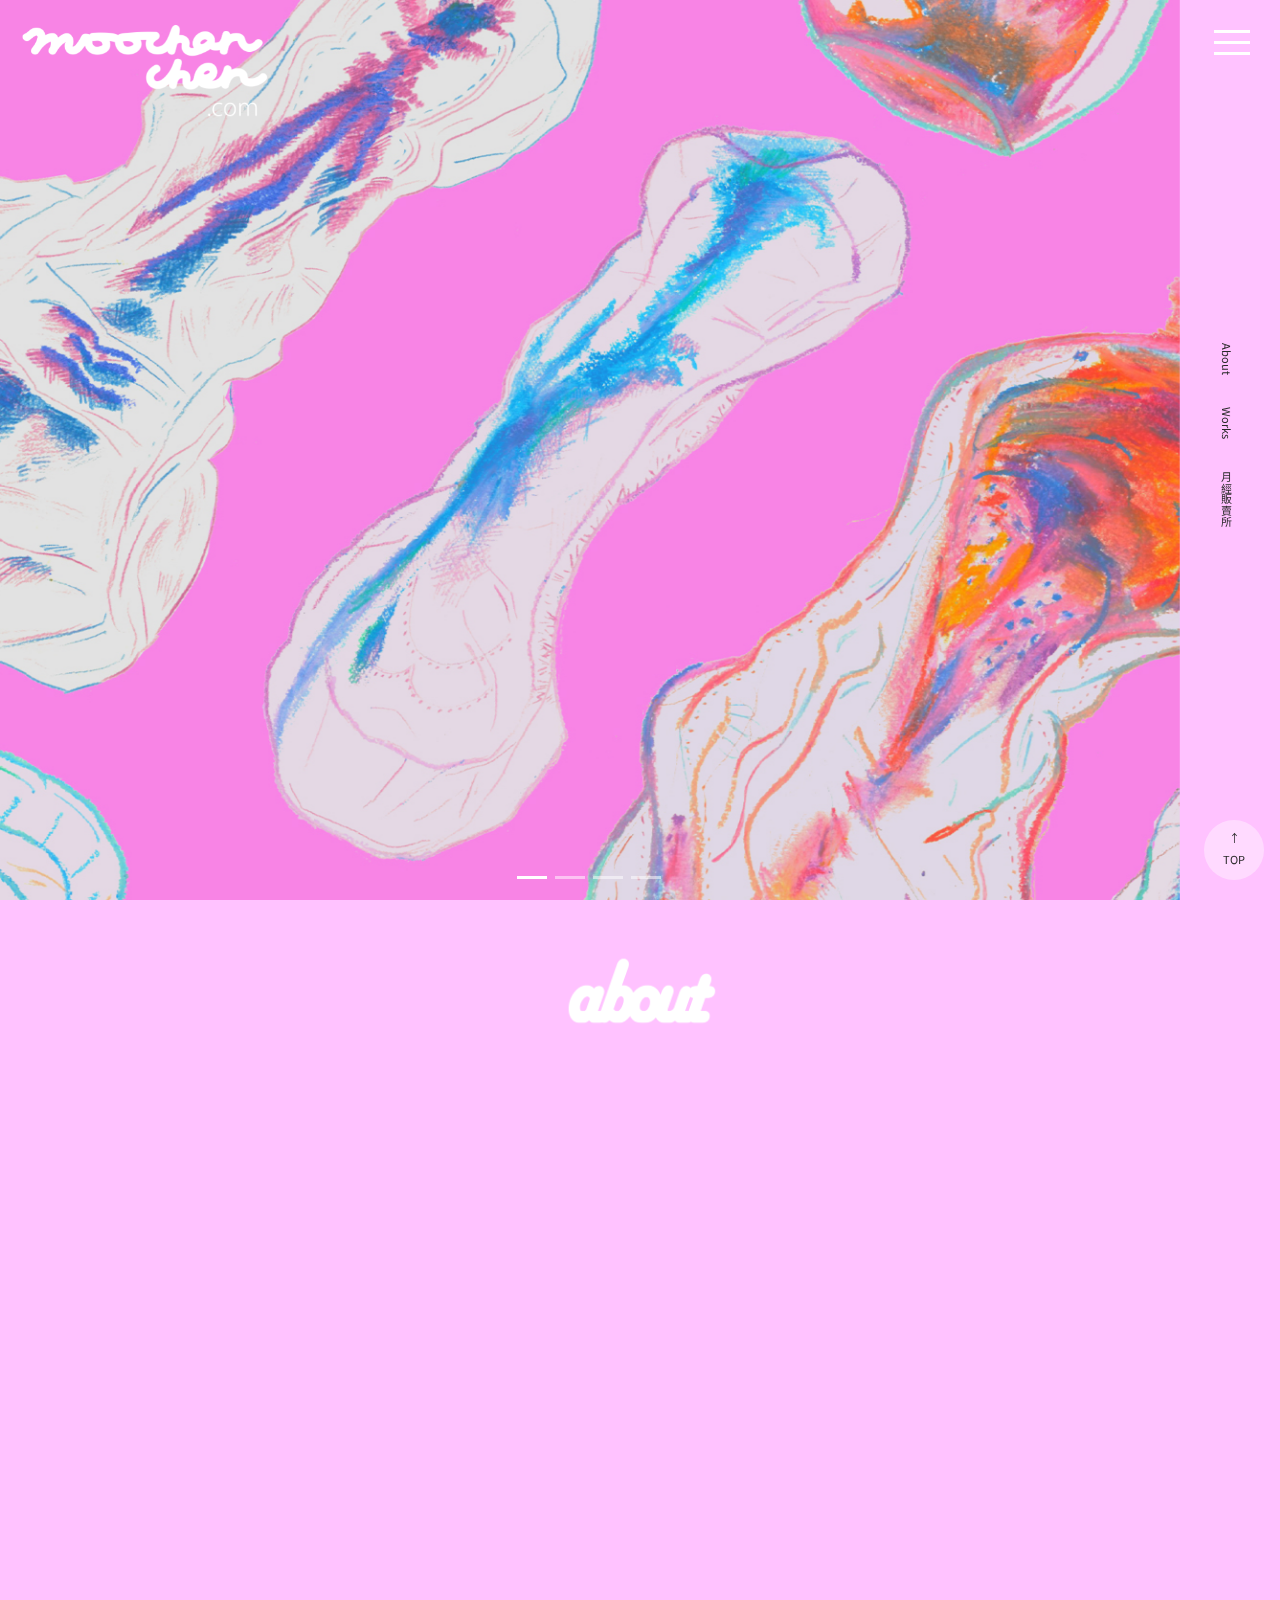
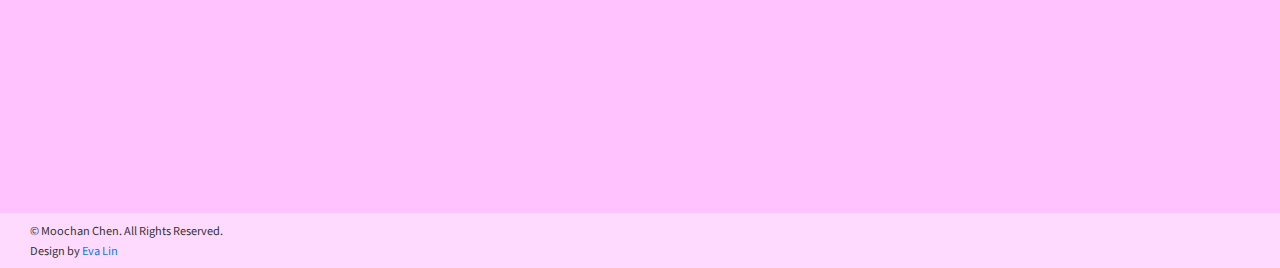
==== index.htm @ d98c715a "0302" ====
<!DOCTYPE html>
<html style="height: 100%;">
 <head>
 <meta charset="utf-8">
 <meta http-equiv="X-UA-Compatible" content="IE=edge">
 <meta name="viewport" content="width=device-width, initial-scale=1">
 <link href="https://fonts.googleapis.com/css?family=Noto+Sans+TC&display=swap" rel="stylesheet" />
 <link href="css/font-awesome/font-awesome.min.css" rel="stylesheet" />
 <link href="css/bootstrap.css" rel="stylesheet" />
 <link href="css/animate/animate.min.css" rel="stylesheet" />
 <link href="js/lightbox/css/lightbox.min.css" rel="stylesheet" />
 <link href="css/flexslider/css/flexslider.css" rel="stylesheet" />
 <link href="css/style.css" rel="stylesheet" />

 <title>Moochan's portfolio</title>
 <meta name="description" content="陳欣 / 陳暮春 Moochan Chen 興趣是塗鴉跟手作，粉色系少女心。目前就讀於實踐大學媒體傳達設計研究所。從 2018 開始作品方向致力於以女性經驗為出發點，<br>與自己的身體展開對話，希望能夠有跟自己身體和解的一天。">
 <meta name="keywords" content="Moochan, Moochanchen, 厭女, 月經販賣所">
 <meta name="author" content="Moochan Chen">
 <link rel="apple-touch-icon" href="img/icon.ico">
 <link rel="icon" href="img/icon.ico" type="image/x-icon" />
 <link rel="shortcut icon" href="img/icon.ico" type="image/x-icon" />
 <link rel="bookmark" href="img/icon.ico" type="image/x-icon" />
</head>

<body>
<!--nav menu-->
<div class="button_container" id="toggle">
 <span class="top"></span>
 <span class="middle"></span>
 <span class="bottom"></span>
</div>

 <a href="#top" id="go-top">
  ↑<br>TOP
 </a>
<div id="header_right">
 <ul>
  <li><a href="#about">About</a></li>
  <li><a href="#illus">Works</a></li>
  <li><a href="#mixed">月經販賣所</a></li>
 </ul>
</div>

<div id="overlay">
 <nav id="overlay-menu">
  <ul id="menu">
   <li><a href="#top">TOP</a></li>
   <li><a href="#about">About</a></li>
   <li><a href="#illus">Illustration</a></li>
   <li><a href="#dojinshi">Dojinshi</a></li>
   <li><a href="#anime">Animation</a></li>
   <li><a href="#fashion">Fashion Design</a></li>
   <li><a href="#mixed">月經販賣所</a></li>
  </ul>
 </nav>
</div>

<!--top-->
<main id="top">
 <div id="logo">
   <img src="img/logo.png" width="100%" alt="moochan logo" />
 </div>
 <section id="top-container">
  <div id="introCarousel" class="carousel slide carousel-fade" data-ride="carousel">
   <ol class="carousel-indicators"></ol>
   <div class="carousel-inner" role="listbox">
	<div class="carousel-item active">
	 <div class="carousel-background"><img src="img/top-1.jpg" alt="moochan top" />
	 </div>
	 <div class="carousel-container">
	  <div class="carousel-content">
	  </div>
	 </div>
	</div>
	
	<div class="carousel-item">
	 <div class="carousel-background"><img src="img/top-2.jpg" alt="moochan top" />
	 </div>
	 <div class="carousel-container">
	  <div class="carousel-content">
	  </div>
	 </div>
	</div>

	<div class="carousel-item">
	 <div class="carousel-background"><img src="img/top-3.jpg" alt="moochan top" />
	 </div>
	 <div class="carousel-container">
	  <div class="carousel-content">
	  </div>
	 </div>
	</div>
	
	<div class="carousel-item">
	 <div class="carousel-background"><img src="img/top-4.jpg" alt="moochan top" />
	 </div>
	 <div class="carousel-container">
	  <div class="carousel-content">
	  </div>
	 </div>
	</div>

   </div>
  </div>
 </section>
</main>

<!--content-->
<main id="about">
 <article class="container">
  <section class="row justify-content-center">
   <div class="col-12 title wow fadeInDown" data-wow-delay="1s">
    <img src="img/about-title.png" width="60%" alt="moochan about" />
   </div>
   <div class="col-md-5 col-sm-12 wow fadeInLeft" data-wow-delay="0.3s">
	<img src="img/about.png" width="70%" alt="moochan about" />
   </div>
   <div class="col-md-6 col-sm-12 content wow fadeInLeft" data-wow-delay="0.4s">
	<h2>陳欣 / 陳暮春 <br> Moochan Chen</h2>
	<p></p>
	<p>興趣是塗鴉跟手作，粉色系少女心。</p>
	<p>目前就讀於實踐大學媒體傳達設計研究所。<br>
	從 2018 開始作品方向致力於以女性經驗為出發點，<br>
	與自己的身體展開對話，希望能夠有跟自己身體和解的一天。</p>
	<p></p>
	<p>展出紀錄<br>
	   2020.03 月經販賣所 於薄霧書店展出<br>
	   2019.12 月經販賣所 於台北藝術自由日展出<br>
	   2019.06 月經販賣所 於實踐大學台北校區展出</p>
   </div>
   <div class="container row justify-content-center mar-top">
   <div class="col-md-2 col-sm-12 wow fadeInLeft" data-wow-delay="0.2s">
	<a href="mailto:moochanchen@gmail.com">Email</a>
   </div>
   <div class="col-md-2 col-sm-12 wow fadeInLeft" data-wow-delay="0.3s">
	<a href="https://www.instagram.com/moochan_chen/" target="_blank">Instagram</a>
   </div>
   <div class="col-md-2 col-sm-12 wow fadeInLeft" data-wow-delay="0.4s">
	<a href="https://www.instagram.com/moochan1717/" target="_blank">Instagram <br> (Illustration)</a>
   </div>
   <div class="col-md-2 col-sm-12 wow fadeInLeft" data-wow-delay="0.5s">
	<a href="https://www.facebook.com/sshs910422" target="_blank">Facebook</a>
   </div>
   <div class="col-md-2 col-sm-12 wow fadeInLeft" data-wow-delay="0.6s">
	<a href="https://www.behance.net/moochan171783d" target="_blank">Behance</a>
   </div>
   </div>
  </section>
 </article>
</main>

<main id="illus">
 <article class="container">
  <section class="row">
   <div class="col-12 title wow fadeInDown" data-wow-delay="0.5s">
   <img src="img/illus-title.png" width="60%" alt="moochan Illustration" />
   </div>
   <div class="col-md-3 col-sm-6 image wow fadeInRight" data-wow-delay="0.3s">
	<a href="https://66.media.tumblr.com/bb89d0374acae9c02bd131450d63b47b/tumblr_px1sjxj7DA1yukzmeo1_1280.png" data-lightbox="illus">
	<img src="https://66.media.tumblr.com/bb89d0374acae9c02bd131450d63b47b/tumblr_px1sjxj7DA1yukzmeo1_1280.png" alt="moochan Illustration" /></a>
	<a href="https://66.media.tumblr.com/cc5f57d7f63d59b118f7d68973795ae2/tumblr_px1s6tZ2XZ1yukzmeo1_1280.png" data-lightbox="illus">
	<img src="https://66.media.tumblr.com/cc5f57d7f63d59b118f7d68973795ae2/tumblr_px1s6tZ2XZ1yukzmeo1_1280.png" alt="moochan Illustration" /></a>
	<a href="https://66.media.tumblr.com/600524defac3107265ca806afd6e5423/tumblr_px1rxqRIFX1yukzmeo1_1280.jpg" data-lightbox="illus">
	<img src="https://66.media.tumblr.com/cf079a09695854708bcabba34da7f180/tumblr_px1sbm4zsv1yukzmeo1_1280.png" alt="moochan Illustration" /></a>
	<a href="https://66.media.tumblr.com/332258954a5ac32299ee18242ab35579/tumblr_px1r53cdz71yukzmeo1_500.gifv" data-lightbox="illus">
	<img src="https://66.media.tumblr.com/332258954a5ac32299ee18242ab35579/tumblr_px1r53cdz71yukzmeo1_500.gifv" alt="moochan Illustration" /></a>
   </div>

   <div class="col-md-3 col-sm-6 image wow fadeInRight" data-wow-delay="0.4s">
	<a href="https://66.media.tumblr.com/cf079a09695854708bcabba34da7f180/tumblr_px1sbm4zsv1yukzmeo1_1280.png" data-lightbox="illus">
	<img src="https://66.media.tumblr.com/cf079a09695854708bcabba34da7f180/tumblr_px1sbm4zsv1yukzmeo1_1280.png" alt="moochan Illustration" /></a>
	<a href="https://66.media.tumblr.com/093a2bf25227b064c9c4bc688fe7799b/tumblr_px1s6aORZm1yukzmeo1_1280.png" data-lightbox="illus">
	<img src="https://66.media.tumblr.com/093a2bf25227b064c9c4bc688fe7799b/tumblr_px1s6aORZm1yukzmeo1_1280.png" alt="moochan Illustration" /></a>
	<a href="https://66.media.tumblr.com/2e14a765e38bea0b40980d88b7ea4c97/tumblr_px1rlmcp9G1yukzmeo1_1280.png" data-lightbox="illus">
	<img src="https://66.media.tumblr.com/2e14a765e38bea0b40980d88b7ea4c97/tumblr_px1rlmcp9G1yukzmeo1_1280.png" alt="moochan Illustration" /></a>
	<a href="https://66.media.tumblr.com/bc7948888288c0d4054645c909db8a2a/tumblr_px1r5i0XjW1yukzmeo1_500.gifv" data-lightbox="illus">
	<img src="https://66.media.tumblr.com/bc7948888288c0d4054645c909db8a2a/tumblr_px1r5i0XjW1yukzmeo1_500.gifv" alt="moochan Illustration" /></a>
   </div>

   <div class="col-md-3 col-sm-6 image wow fadeInRight" data-wow-delay="0.5s">
	<a href="https://66.media.tumblr.com/f6444422f3762ca3cf0a8fbb159802f1/tumblr_px1sb7WNfm1yukzmeo1_1280.png" data-lightbox="illus">
	<img src="https://66.media.tumblr.com/f6444422f3762ca3cf0a8fbb159802f1/tumblr_px1sb7WNfm1yukzmeo1_1280.png" alt="moochan Illustration" /></a>
	<a href="https://66.media.tumblr.com/ff61a032257cf59f00bb507f152c7876/tumblr_px1s7cnfmu1yukzmeo1_1280.png" data-lightbox="illus">
	<img src="https://66.media.tumblr.com/ff61a032257cf59f00bb507f152c7876/tumblr_px1s7cnfmu1yukzmeo1_1280.png" alt="moochan Illustration" /></a>
	<a href="https://66.media.tumblr.com/8fd3f3bde8dc472b9bafc3fd56a392e8/tumblr_px1rc5QY371yukzmeo1_1280.jpg" data-lightbox="illus">
	<img src="https://66.media.tumblr.com/8fd3f3bde8dc472b9bafc3fd56a392e8/tumblr_px1rc5QY371yukzmeo1_1280.jpg" alt="moochan Illustration" /></a>
   </div>

   <div class="col-md-3 col-sm-6 image wow fadeInRight" data-wow-delay="0.6s">
	<a href="https://66.media.tumblr.com/45423e12f25623cdccb20b664b86af27/tumblr_px1saoSi6v1yukzmeo1_1280.png" data-lightbox="illus">
	<img src="https://66.media.tumblr.com/45423e12f25623cdccb20b664b86af27/tumblr_px1saoSi6v1yukzmeo1_1280.png" alt="moochan Illustration" /></a>
	<a href="https://66.media.tumblr.com/51761f5e1621f6c8b2698bb60216cb83/tumblr_px1rum2Ere1yukzmeo1_1280.jpg" data-lightbox="illus">
	<img src="https://66.media.tumblr.com/51761f5e1621f6c8b2698bb60216cb83/tumblr_px1rum2Ere1yukzmeo1_1280.jpg" alt="moochan Illustration" /></a>
	<a href="https://66.media.tumblr.com/de2505863656afed302ae4cdd7133a56/tumblr_px1r7mJrfo1yukzmeo1_1280.png" data-lightbox="illus">
	<img src="https://66.media.tumblr.com/de2505863656afed302ae4cdd7133a56/tumblr_px1r7mJrfo1yukzmeo1_1280.png" alt="moochan Illustration" /></a>
   </div>
  </section>
 </article>
</main>

<main id="dojinshi">
 <article class="container">
  <section class="row">
   <div class="col-md-12 title wow fadeInDown" data-wow-delay="0.5s">
    <img src="img/djs-title.png" width="60%" alt="moochan dojinshi" />
   </div>
   <div class="slider col-md-12">
 	<div id="djs-slider" class="flexslider wow fadeInLeft" data-wow-delay="0.5s">
	 <ul class="slides">
	  <li>
	   <a href="https://66.media.tumblr.com/764b97f3e27cad259a4026274496785e/1fcf3c3c0e92dbab-8e/s1280x1920/dc1ade8e58095f9eaf81155adac32f73a6fc6393.png" data-lightbox="dojinshi">
	   <img src="https://66.media.tumblr.com/764b97f3e27cad259a4026274496785e/1fcf3c3c0e92dbab-8e/s1280x1920/dc1ade8e58095f9eaf81155adac32f73a6fc6393.png " alt="moochan dojinshi" /></a>
	  </li>
	  <li>
	   <a href="https://66.media.tumblr.com/d4e3f91a209e91a3647bda54ce31f7bb/0deed735a490c592-ff/s1280x1920/d1687e1ec5059b6d91fd98ae7b569b220a444168.png" data-lightbox="dojinshi">
	   <img src="https://66.media.tumblr.com/d4e3f91a209e91a3647bda54ce31f7bb/0deed735a490c592-ff/s1280x1920/d1687e1ec5059b6d91fd98ae7b569b220a444168.png" alt="moochan dojinshi" /></a>
	  </li>
	  <li>
	   <a href="https://66.media.tumblr.com/462afec28d118fabf7e8360792d6ea7e/tumblr_px1pgzPa7U1yukwt9o1_1280.png" data-lightbox="dojinshi">
	   <img src="https://66.media.tumblr.com/462afec28d118fabf7e8360792d6ea7e/tumblr_px1pgzPa7U1yukwt9o1_1280.png" alt="moochan dojinshi" /></a>
	  </li>
	  <li>
	   <a href="https://66.media.tumblr.com/c53d4bac43428f1a730843fe8be76ba8/tumblr_pxbbqv3iIB1yukwt9o1_500.png" data-lightbox="dojinshi">
	   <img src="https://66.media.tumblr.com/c53d4bac43428f1a730843fe8be76ba8/tumblr_pxbbqv3iIB1yukwt9o1_500.png" alt="moochan dojinshi" /></a>
	  </li>
	  <li>
	   <a href="https://66.media.tumblr.com/f8e29f0e730ab3e8696e4343badfd7a6/tumblr_pxbbnh7X6C1yukwt9o1_1280.png" data-lightbox="dojinshi">
	   <img src="https://66.media.tumblr.com/f8e29f0e730ab3e8696e4343badfd7a6/tumblr_pxbbnh7X6C1yukwt9o1_1280.png" alt="moochan dojinshi" /></a>
	  </li>
	  <li>
	   <a href="https://66.media.tumblr.com/82bfbb0f8b24159b3d1953b3ecf7ad22/tumblr_px1peuCv511yukwt9o1_1280.png" data-lightbox="dojinshi">
	   <img src="https://66.media.tumblr.com/82bfbb0f8b24159b3d1953b3ecf7ad22/tumblr_px1peuCv511yukwt9o1_1280.png" alt="moochan dojinshi" /></a>
	  </li>
	  <li>
	   <a href="https://66.media.tumblr.com/a348379c1aa79bc4dbe34bd398561170/tumblr_px1pafejVF1yukwt9o1_1280.png" data-lightbox="dojinshi">
	   <img src="https://66.media.tumblr.com/a348379c1aa79bc4dbe34bd398561170/tumblr_px1pafejVF1yukwt9o1_1280.png" alt="moochan dojinshi" /></a>
	  </li>
	  <li>
	   <a href="https://66.media.tumblr.com/5ad3c1dc480170f36841616baa19fd13/tumblr_px1p5iTgiS1yukwt9o1_1280.png" data-lightbox="dojinshi">
	   <img src="https://66.media.tumblr.com/5ad3c1dc480170f36841616baa19fd13/tumblr_px1p5iTgiS1yukwt9o1_1280.png" alt="moochan dojinshi" /></a>
	  </li>
	  <li>
	   <a href="https://66.media.tumblr.com/16b307ce2953aba7b1d876563003a8fc/tumblr_px1p7t7cnm1yukwt9o1_1280.png" data-lightbox="dojinshi">
	   <img src="https://66.media.tumblr.com/16b307ce2953aba7b1d876563003a8fc/tumblr_px1p7t7cnm1yukwt9o1_1280.png" alt="moochan dojinshi" /></a>
	  </li>
	  <li>
	  
	   <a href="https://66.media.tumblr.com/d5f579eadacb14bbc6f97aefd13fab98/tumblr_px1oykJYKm1yukwt9o1_400.png" data-lightbox="dojinshi">
	   <img src="https://66.media.tumblr.com/d5f579eadacb14bbc6f97aefd13fab98/tumblr_px1oykJYKm1yukwt9o1_400.png" alt="moochan dojinshi" /></a>
	  </li>
	  <li>
	   <a href="https://66.media.tumblr.com/37db8114f5b435aff63e76a2600f6c7c/tumblr_px1ozvsyyu1yukwt9o1_1280.png" data-lightbox="dojinshi">
	   <img src="https://66.media.tumblr.com/37db8114f5b435aff63e76a2600f6c7c/tumblr_px1ozvsyyu1yukwt9o1_1280.png" alt="moochan dojinshi" /></a>
	  </li>
	  <li>
	   <a href="https://66.media.tumblr.com/06cbcc5785893526541a58d2850fb423/tumblr_px1ovhh1g41yukwt9o1_1280.png" data-lightbox="dojinshi">
	   <img src="https://66.media.tumblr.com/06cbcc5785893526541a58d2850fb423/tumblr_px1ovhh1g41yukwt9o1_1280.png" alt="moochan dojinshi" /></a>
	  </li>
	  <li>
	   <a href="https://66.media.tumblr.com/099d420b212da75d796b3c81507432eb/tumblr_px1oigfMyo1yukwt9o1_640.png" data-lightbox="dojinshi">
	   <img src="img/djs-13-sm.jpg" alt="moochan dojinshi" /></a>
	  </li>
	  <li>
	   <a href="https://66.media.tumblr.com/8ee6e1240848ecfe09fccaab63f6eba0/tumblr_px1og4W1sL1yukwt9o1_640.png" data-lightbox="dojinshi">
	   <img src="https://66.media.tumblr.com/8ee6e1240848ecfe09fccaab63f6eba0/tumblr_px1og4W1sL1yukwt9o1_640.png" alt="moochan dojinshi" /></a>
	  </li>
	  <li>
	   <a href="https://66.media.tumblr.com/49bab2d45f15977ea087c478fbcb2336/tumblr_px1mg7A7C41yukwt9o1_640.png" data-lightbox="dojinshi">
	   <img src="https://66.media.tumblr.com/49bab2d45f15977ea087c478fbcb2336/tumblr_px1mg7A7C41yukwt9o1_640.png" alt="moochan dojinshi" /></a>
	  </li>
	  <li>
	   <a href="https://66.media.tumblr.com/e266292552709eb20ca03ae283eaff51/tumblr_px1ma9tG7k1yukwt9o1_500.png" data-lightbox="dojinshi">
	   <img src="https://66.media.tumblr.com/e266292552709eb20ca03ae283eaff51/tumblr_px1ma9tG7k1yukwt9o1_500.png" alt="moochan dojinshi" /></a>
	  </li>
	  <li>
	   <a href="https://66.media.tumblr.com/45d053d76a1c548ce0d4a4bab314e829/tumblr_px1ly7hstI1yukwt9o1_1280.png" data-lightbox="dojinshi">
	   <img src="https://66.media.tumblr.com/45d053d76a1c548ce0d4a4bab314e829/tumblr_px1ly7hstI1yukwt9o1_1280.png" alt="moochan dojinshi" /></a>
	  </li>
	  <li>
	   <a href="https://66.media.tumblr.com/a61bcb09fa65743c27fce57367954fcf/tumblr_px1ly7hstI1yukwt9o2_500.png" data-lightbox="dojinshi">
	   <img src="https://66.media.tumblr.com/a61bcb09fa65743c27fce57367954fcf/tumblr_px1ly7hstI1yukwt9o2_500.png" alt="moochan dojinshi" /></a>
	  </li>
	 </ul>
 	</div>
 	<div id="djs-carousel" class="flexslider wow fadeInLeft" data-wow-delay="0.6s">
	 <ul class="slides">
	  <li>
	   <img src="img/djs-1-thumb.jpg" alt="moochan dojinshi" />
	  </li>
	  <li>
	   <img src="img/djs-2-thumb.jpg" alt="moochan dojinshi" />
	  </li>
	  <li>
	   <img src="img/djs-3-thumb.jpg" alt="moochan dojinshi" />
	  </li>
	  <li>
	   <img src="img/djs-4-thumb.jpg" alt="moochan dojinshi" />
	  </li>
	  <li>
	   <img src="img/djs-5-thumb.jpg" alt="moochan dojinshi" />
	  </li>
	  <li>
	   <img src="img/djs-6-thumb.jpg" alt="moochan dojinshi" />
	  </li>
	  <li>
	   <img src="img/djs-7-thumb.jpg" alt="moochan dojinshi" />
	  </li>
	  <li>
	   <img src="img/djs-8-thumb.jpg" alt="moochan dojinshi" />
	  </li>
	  <li>
	   <img src="img/djs-9-thumb.jpg" alt="moochan dojinshi" />
	  </li>
	  <li>
	   <img src="img/djs-10-thumb.jpg" alt="moochan dojinshi" />
	  </li>
	  <li>
	   <img src="img/djs-11-thumb.jpg" alt="moochan dojinshi" />
	  </li>
	  <li>
	   <img src="img/djs-12-thumb.jpg" alt="moochan dojinshi" />
	  </li>
	  <li>
	   <img src="img/djs-13-thumb.jpg" alt="moochan dojinshi" />
	  </li>
	  <li>
	   <img src="img/djs-14-thumb.jpg" alt="moochan dojinshi" />
	  </li>
	  <li>
	   <img src="img/djs-15-thumb.jpg" alt="moochan dojinshi" />
	  </li>
	  <li>
	   <img src="img/djs-16-thumb.jpg" alt="moochan dojinshi" />
	  </li>
	  <li>
	   <img src="img/djs-17-thumb.jpg" alt="moochan dojinshi" />
	  </li>
	  <li>
	   <img src="img/djs-18-thumb.jpg" alt="moochan dojinshi" />
	  </li>
	 </ul>
 	</div>
   </div>
  </section>
 </article>
</main>

<main id="anime">
 <article class="container">
  <section class="row">
   <div class="col-md-12 title wow fadeInDown" data-wow-delay="0.5s">
    <img src="img/anime-title.png" width="60%" alt="moochan animation" />
   </div>
   <div class="col-md-6 mar-top wow fadeInLeft" data-wow-delay="0.5s">
	<a href="https://user35332.pics.ee/QDA3Q" target="_blank">
	<img src="img/anime-1.jpg" width="100%" alt="moochan animation" /></a>
    <div class="content col-md-12 mar-top">
	 <h2>個人小動畫</h2>
	 <p>逐格與實拍動畫,2019</p>
	 <br>
	 <p>於2019年實踐大學再再展出</p>
	 <p>將班上五位同學的個人特質結合每個人的專長及作品，利用實拍與逐格動畫呈現。</p>
	 <p>點圖片可進影片連結</p>
    </div>
   </div>
   <div class="col-md-6 mar-top wow fadeInLeft" data-wow-delay="0.7s">
	<a href="https://www.youtube.com/watch?v=YTaBpxESmUk&feature=youtu.be" target="_blank">
	<img src="img/anime-2.jpg" width="100%" alt="moochan animation" /></a>
    <div class="content col-md-12 mar-top">
	 <h2>金魚散步<br>
	 Stroll With Goldfish</h2>
	 <p>畢業製作動畫,2017<br>
	 擔任分鏡,角色設計,美術設計,上色</p>
	 <br>
	 <p>銘傳大學數位媒體設計學系<br>
	 第十四屆畢業製作動畫組</p>
	 <p>故事在講述希卡與金色的魚在壓力深海中一起散步，感受自己的壓力，並學會以平常心面對它。<br>
	 生活中總會遇到壓力，但壓力總有釋放的時候，我們試著把這個情緒變化轉換成動畫，挑戰由虛化實的無限可能。<br>
	 希望大家在故事中，與希卡的心情同步感受面對壓力的心情轉換。</p>
	 <p>點圖片可進影片連結</p>
    </div>
   </div>
  </section>
 </article>
</main>

<main id="fashion">
 <article class="container">
  <section class="row justify-content-center">
   <div class="col-md-12 title wow fadeInDown" data-wow-delay="0.5s">
    <img src="img/fashion-title.png" width="60%" alt="moochan fashion" />
   </div>
   <div class="col-md-5 mar-top wow fadeInLeft" data-wow-delay="0.5s">
	<a href="img/fashion-1.jpg" data-lightbox="fashion">
	<img src="img/fashion-1.jpg" width="100%" alt="moochan fashion" /></a>
   </div>
   <div class="col-md-6 mar-top content wow fadeInRight" data-wow-delay="0.6s">
	<h2>厭女 misogyny</h2>
	<p>服裝設計, 2018</p>
	<br>
	<p>Fashion Designer / Hsin Chen<br>
	Model / Lilyco & Yuhsin Yang<br>
	Makeup and hair artist / Twiggy<br>
	Photographer / Chy Lin</p>
	<br>
	<p>厭女這個主題其實很大，而且發生在任何人身上，但討厭身為女性只是厭女情節的一小角而已。</p>
	<p>在過去，我曾經厭惡自己身為女性，擁有陰性氣質，排斥自己的性別，長大後在理解這種狀況的過程當中，我發現厭女是一個難以改變的現象，使我產生一種強烈的無奈感。</p>
	<p>但我並不是真的想成為男生，我並不是真的討厭我原生的性別。</p>
	<p>我害怕的是那種枷鎖總是落在我們身上的焦慮感。</p>
	<p><a href="https://www.facebook.com/sshs910422/posts/1857394977614672" target="_blank">Facebook</a></p>
   </div>
   <div class="slider col-md-11 wow fadeInRight" data-wow-delay="0.6s">
	<div id="fa-slides" class="flexslider mar-top">
	 <ul class="slides">
	  <li>
	  <img src="img/fashion-2.jpg" alt="moochan fashion" />
	  </li>
	  <li>
	  <img src="img/fashion-3.jpg" alt="moochan fashion" />
	  </li>
	  <li>
	  <img src="img/fashion-4.jpg" alt="moochan fashion" />
	  </li>
	  <li>
	  <img src="img/fashion-5.jpg" alt="moochan fashion" />
	  </li>
	  <li>
	  <img src="img/fashion-6.jpg" alt="moochan fashion" />
	  </li>
	  <li>
	  <img src="img/fashion-7.jpg" alt="moochan fashion" />
	  </li>
	  <li>
	  <img src="img/fashion-8.jpg" alt="moochan fashion" />
	  </li>
	  <li>
	  <img src="img/fashion-9.jpg" alt="moochan fashion" />
	  </li>
	 </ul>
	</div>
   </div>
   <div class="slider col-md-11 wow fadeInRight" data-wow-delay="0.6s">
	<div id="fa-slides2" class="flexslider" >
	 <ul class="slides">
	  <li>
	  <img src="img/fashion-10.jpg" />
	  <p style="padding-top:20px;padding-left: 10px;">2018/6/30 實踐大學推廣部服裝動態展演 in 松山文創園區2號倉庫</p>
 	  </li>
	  <li>
	  <img src="img/fashion-11.jpg" />
	  <p style="padding-top:20px;padding-left: 10px;">2018/6/30 實踐大學推廣部服裝動態展演 in 松山文創園區2號倉庫</p>
	  </li>
  	  <li>
	  <img src="img/fashion-12.jpg" />
	  <p style="padding-top:20px;padding-left: 10px;">2018/6/30 實踐大學推廣部服裝動態展演 in 松山文創園區2號倉庫</p>
	  </li>
 	  <li>
 	  <img src="img/fashion-13.jpg" />
	  <p style="padding-top:20px;padding-left: 10px;">2018/6/30 實踐大學推廣部服裝動態展演 in 松山文創園區2號倉庫</p>
	  </li>
 	  <li>
 	  <img src="img/fashion-14.jpg" />
	  <p style="padding-top:20px;padding-left: 10px;">2018/6/30 實踐大學推廣部服裝動態展演 in 松山文創園區2號倉庫 (底片照片 by Ellen Lin)</p>
	  </li>
	 </ul>
	</div>
   </div>
  </section>
 </article>
</main>

<main id="mixed">
 <article class="container">
  <section class="row justify-content-center">
   <div class="col-md-12 title wow fadeInDown" data-wow-delay="0.5s">
    <img src="img/mixed-title.png" width="60%" alt="moochan mixed-media" />
   </div>
   <div class="col-md-7 wow fadeInLeft" data-wow-delay="0.5s">
	<a href="img/mixed-1.jpg" data-lightbox="mixed-media">
	<img src="img/mixed-1.jpg" width="100%" alt="moochan mixed-media" /></a>
    <div class="content mar-top" style="margin-top:30px;">
	 <h2>月經販賣所</h2>
	 <p>複合媒材, 2019</p>
	 <br>
	 <p>月經是每個女性都會經歷的生理現象，但在現代月經這件事仍難以啟齒以及被看見，月經販賣所計畫在半年內收集了30張月經的照片，藉由複合媒材與圖像再現月經的樣貌，再模擬成商品的形式呈現給觀者。</p>
	 <br>
	 <p><a href="https://womany.net/read/article/19978" target="_blank">
		女人迷精選</a><br>
	    <a href="https://www.facebook.com/sshs910422/posts/2396112460409585" target="_blank">
		Facebook</a></p>
	 <br>
	 <p>2020.03 月經販賣所於薄霧書店展出<br>
		2019.12 月經販賣所於台北藝術自由日展出<br>
		2019.06 月經販賣所於實踐大學大直校區校內展出</p>
    </div>
   </div>
   <div class="slider col-md-10 mar-top wow fadeInLeft" data-wow-delay="0.6s">
 	<div id="mi-slider" class="flexslider">
	 <ul class="slides">
	  <li>
	   <a href="img/mixed-2.jpg" data-lightbox="mixed-media">
	   <img src="img/mixed-2.jpg" alt="moochan mixed-media" /></a>
	  </li>
	  <li>
	   <a href="img/mixed-3.jpg" data-lightbox="mixed-media">
	   <img src="img/mixed-3.jpg" alt="moochan mixed-media" /></a>
	  </li>
	  <li>
	   <a href="img/mixed-4.jpg" data-lightbox="mixed-media">
	   <img src="img/mixed-4.jpg" alt="moochan mixed-media" /></a>
	  </li>
	  <li>
	   <a href="img/mixed-5.jpg" data-lightbox="mixed-media">
	   <img src="img/mixed-5.jpg" alt="moochan mixed-media" /></a>
	  </li>
	  <li>
	   <a href="img/mixed-6.jpg" data-lightbox="mixed-media">
	   <img src="img/mixed-6.jpg" alt="moochan mixed-media" /></a>
	  </li>
	  <li>
	   <a href="img/mixed-7.jpg" data-lightbox="mixed-media">
	   <img src="img/mixed-7.jpg" alt="moochan mixed-media" /></a>
	  </li>
	  <li>
	   <a href="img/mixed-8.jpg" data-lightbox="mixed-media">
	   <img src="img/mixed-8.jpg" alt="moochan mixed-media" /></a>
	  </li>
	  <li>
	   <a href="img/mixed-9.jpg" data-lightbox="mixed-media">
	   <img src="img/mixed-9.jpg" alt="moochan mixed-media" /></a>
	  </li>
	  <li>
	   <a href="img/mixed-10.jpg" data-lightbox="mixed-media">
	   <img src="img/mixed-10.jpg" alt="moochan mixed-media" /></a>
	  </li>
	  <li>
	   <a href="img/mixed-11.jpg" data-lightbox="mixed-media">
	   <img src="img/mixed-11.jpg" alt="moochan mixed-media" /></a>
	  </li>
	 </ul>
 	</div>
 	<div id="mi-carousel" class="flexslider">
	 <ul class="slides">
	  <li>
	   <img src="img/mixed-2.jpg" alt="moochan mixed-media" />
	  </li>
	  <li>
	   <img src="img/mixed-3.jpg" alt="moochan mixed-media" />
	  </li>
	  <li>
	   <img src="img/mixed-4.jpg" alt="moochan mixed-media" />
	  </li>
	  <li>
	   <img src="img/mixed-5.jpg" alt="moochan mixed-media" />
	  </li>
	  <li>
	   <img src="img/mixed-6.jpg" alt="moochan mixed-media" />
	  </li>
	  <li>
	   <img src="img/mixed-7.jpg" alt="moochan mixed-media" />
	  </li>
	  <li>
	   <img src="img/mixed-8.jpg" alt="moochan mixed-media" />
	  </li>
	  <li>
	   <img src="img/mixed-9.jpg" alt="moochan mixed-media" />
	  </li>
	  <li>
	   <img src="img/mixed-10.jpg" alt="moochan mixed-media" />
	  </li>
	  <li>
	   <img src="img/mixed-11.jpg" alt="moochan mixed-media" />
	  </li>
	 </ul>
 	</div>
   </div>
  </section>
 </article>
</main>

<footer>
<p style="margin:0px">© Moochan Chen. All Rights Reserved.
<br>Design by <a href="https://www.facebook.com/limitless.evalin" target="_blank">Eva Lin</a></p>
</footer>

<script src="js/jquery/jquery.min.js"></script>
<script src="js/jquery.flexslider.js"></script>
<script src="js/bootstrap/bootstrap.bundle.min.js"></script>
<script src="js/easing/easing.min.js"></script>
<script src="js/wow/wow.min.js"></script>
<script src="js/lightbox/js/lightbox.min.js"></script> 
<script src="js/main.js"></script>
</body>
</html>
---- css/style.css ----
@charset "utf-8";

body,html{
	width:100%;
	overflow-x:hidden;
	background:#FFC2FF;
	color:#333;
	font-family:'Noto Sans TC',sans-serif;
	font-size:11px;
	line-height:20px;
}

/*button_container*/
.button_container{
	position:fixed;
	top:30px;
	right:30px;
	width:36px;
	height:36px;
	cursor:pointer;
	-webkit-transition:opacity .25s ease;
	transition:opacity .25s ease;
	z-index:20;
}
.button_container:hover{
	opacity:.5;
}
.button_container.active .top{
	-webkit-transform:translateY(11px) translateX(0) rotate(45deg);
	transform:translateY(11px) translateX(0) rotate(45deg);
	background:#FFF;
}
.button_container.active .middle{
	opacity:0;
	background:#FFF;
}
.button_container.active .bottom{
	-webkit-transform:translateY(-11px) translateX(0) rotate(-45deg);
	transform:translateY(-11px) translateX(0) rotate(-45deg);
	background:#FFF;
}
.button_container span{
	background:#fff;
	border:none;
	height:3px;
	width:100%;
	position:absolute;
	top:0;
	left:0;
	-webkit-transition:all .35s ease;
	transition:all .35s ease;
	cursor:pointer;
}
.button_container span:nth-of-type(2){
	top:11px;
}
.button_container span:nth-of-type(3){
	top:22px;
}
#overlay{
	position:fixed;
	background:#eca7ec;
	top:0;
	left:0;
	width:100%;
	height:0%;
	opacity:.5;
	visibility:hidden;
	-webkit-transition:opacity .35s, visibility .35s, height .35s;
	transition:opacity .35s, visibility .35s, height .35s;
	overflow:hidden;
	z-index:10;
}
#overlay.open{
	opacity:.9;
	visibility:visible;
	height:100%;
}
#overlay.open li{
	-webkit-animation:fadeInRight .5s ease forwards;
	animation:fadeInRight .5s ease forwards;
	-webkit-animation-delay:.35s;
	animation-delay:.35s;
}
#overlay.open li:nth-of-type(2){
	-webkit-animation-delay:.4s;
	animation-delay:.4s;
}
#overlay.open li:nth-of-type(3){
	-webkit-animation-delay:.45s;
	animation-delay:.45s;
}
#overlay.open li:nth-of-type(4){
	-webkit-animation-delay:.50s;
	animation-delay:.50s;
}
#overlay nav{
	position:relative;
	height:70%;
	top:50%;
	-webkit-transform:translateY(-50%);
	transform:translateY(-50%);
	font-size:50px;
	font-weight:400;
	text-align:center;
}
#overlay ul{
	list-style:none;
	padding:0;
	margin:0 auto;
	display:inline-block;
	position:relative;
	height:100%;
}
#overlay ul li{
	display:block;
	height:calc(100% / 8);
	min-height:50px;
	position:relative;
	opacity:0;
}
#overlay ul li a{
	font-size:20px;
	display:block;
	position:relative;
	color:#FFF;
	text-decoration:none;
	overflow:hidden;
}
#overlay ul li a:hover:after, #overlay ul li a:focus:after, #overlay ul li a:active:after{
	width:100%;
}
#overlay ul li a:after{
	content:'';
	position:absolute;
	bottom:0;
	left:50%;
	width:0%;
	-webkit-transform:translateX(-50%);
	transform:translateX(-50%);
	height:3px;
	background:#FFF;
	-webkit-transition:.35s;
	transition:.35s;
}

@-webkit-keyframes fadeInRight{
 0%{
	opacity:0;
	left:20%;
 }
 100%{
	opacity:1;
	left:0;
 }
}

@keyframes fadeInRight{
 0%{
	opacity:0;
	left:20%;
 }
 100%{
	opacity:1;
	left:0;
 }
}

/*header_right*/
#header_right{
	position:fixed;
	width:100px;
	height:90%;
	top:0;
	right:0;
	-webkit-writing-mode:vertical-lr;
	writing-mode:vertical-lr; 
	text-align:center;
	z-index:9;
}
#header_right li{ 
	display:inline-block;
	vertical-align:middle; 
	margin-top:30px;
	padding-left:26px;
}
#header_right a{
	text-decoration:none;
	color:#292929;
}

/*go to top*/
#go-top{
	height: 60px;
	width: 60px;
	position: fixed;
	bottom: 20px;
	right: 16px;
	background:rgba(255, 255, 255, .4);
	border-radius:50%;
	line-height: 22px;
	padding-top:6px;
	cursor: pointer;
	text-align:center;
	z-index: 10;
	text-decoration:none;
	color:#292929;
}
#go-top:hover{
	text-decoration:none;
	color:#888;
}

/*top*/
#logo{
	width:250px;
	position: absolute;
	top: 20px;
	left: 20px;
	z-index: 2;
}
#top-container{
	display:table;
	width:100%;
	height:90vh;
	padding-right:100px;
}
.carousel-item{
	width:100%;
	height:100vh;
	background-size:cover;
	background-position:center;
	background-repeat:no-repeat;
}
.carousel-item::before{
	content:'';
	position:absolute;
	height:100%;
	width:100%;
	top:0;
	right:0;
	left:0;
	bottom:0;
}
.carousel-container{
	display:-webkit-box;
	display:-webkit-flex;
	display:-ms-flexbox;
	display:flex;
	-webkit-box-pack:center;
	-webkit-justify-content:center;
	-ms-flex-pack:center;
	justify-content:center;
	-webkit-box-align:center;
	-webkit-align-items:center;
	-ms-flex-align:center;
	align-items:center;
	position:absolute;
	bottom:0;
	top:0;
	left:0;
	right:0;
}
.carousel-indicators{
	z-index:5;
}
.carousel-background img{
	max-width:100%;
}
.carousel-content{
	text-align:center;
}
.carousel-fade{
	overflow:hidden;
}
.carousel-fade .carousel-inner .carousel-item{
	transition-property:opacity;
	opacity:0;
}
.carousel-fade .carousel-inner .active{
	opacity:1;
	transition:0.5s;
}
.carousel-indicators li{
	cursor:pointer;
}

/*common setting*/
main{
	width:100%;
	height:80vh;
	display:table;
}
.title{
	display:block;
	text-align:center;
	padding:16px 0;
}
h2{
	font-size:12px;
	font-weight:600;
	line-height:30px;
}
.content{
	padding:20px;
	background-color:#FFF;
	word-break:break-all;
}
.mar-top{
	margin-top:30px;
}

/*separate*/
#illus, #dojinshi ,#anime ,#fashion, #mixed{
	margin-top:40px;
}
#about .col-md-5{
	display:flex;
	align-items:center;
	justify-content:center;
}
#about .col-md-2{
	padding:16px 0;
	margin:10px 1%;
	text-align:center;
	background:#FFF;
	display:flex;
	align-items:center;
	justify-content:center;
}
#about .col-md-2 a{
	font-weight:600;
	color:#333;
}
#about .col-md-2:hover{
	background:#ffe8ff;
}
#illus .col-md-2{
	padding:0 7px;
}
#illus .image img{
	margin:5px 0;
	width:100%;
	border:#fff 3px solid;
}
#illus .image img:hover, #anime img:hover{
	-webkit-animation:pulse .4s ease forwards;
	animation:pulse .4s ease forwards;
	-webkit-animation-delay:.2s;
	animation-delay:.2s;
}
#djs-slider img{
	width:auto;
	height:50vh;
	margin:0 auto;
}
#djs-slider .flex-direction-nav, #mi-slider .flex-direction-nav{
	visibility:hidden;
}


@keyframes pulse{
 from{
	transform:scale3d(1, 1, 1);
 }
 50%{
	transform:scale3d(1.05, 1.05, 1.05);
 }
 to{
	transform:scale3d(1, 1, 1);
 }
}
footer{
	width:100%;
	height:5em;
	background:rgba(255, 255, 255, .4);
	display:flex;
	align-items:center;
	margin-top:60px;
	padding:0 30px;
}

@media (max-width:996px){
 .button_container{
	right:3%;
 }
 #djs-slider img{
	height:40vh;
 }
}
@media (max-width:768px){
 #header_right{
	visibility:hidden;
 }
 #top-container{
	padding:0;
 }
 #top h2{
	left:0;
 }
 .content{
	margin-top:16px;
 }
 #djs-slider img{
	height:30vh;
 }
}
@media (max-width: 576px){
 #about .col-md-5, #about .col-md-6,#fashion .col-md-6{
	margin:30px 3.4% auto 3.4%;
 }
}
@media (max-height:450px){
 #header_right{
	visibility:hidden;
 }
}
@media (max-width:360px){
 .flex-control-nav{
	bottom:-80px;
 }
 #djs-slider img{
	height:20vh;
 }
}
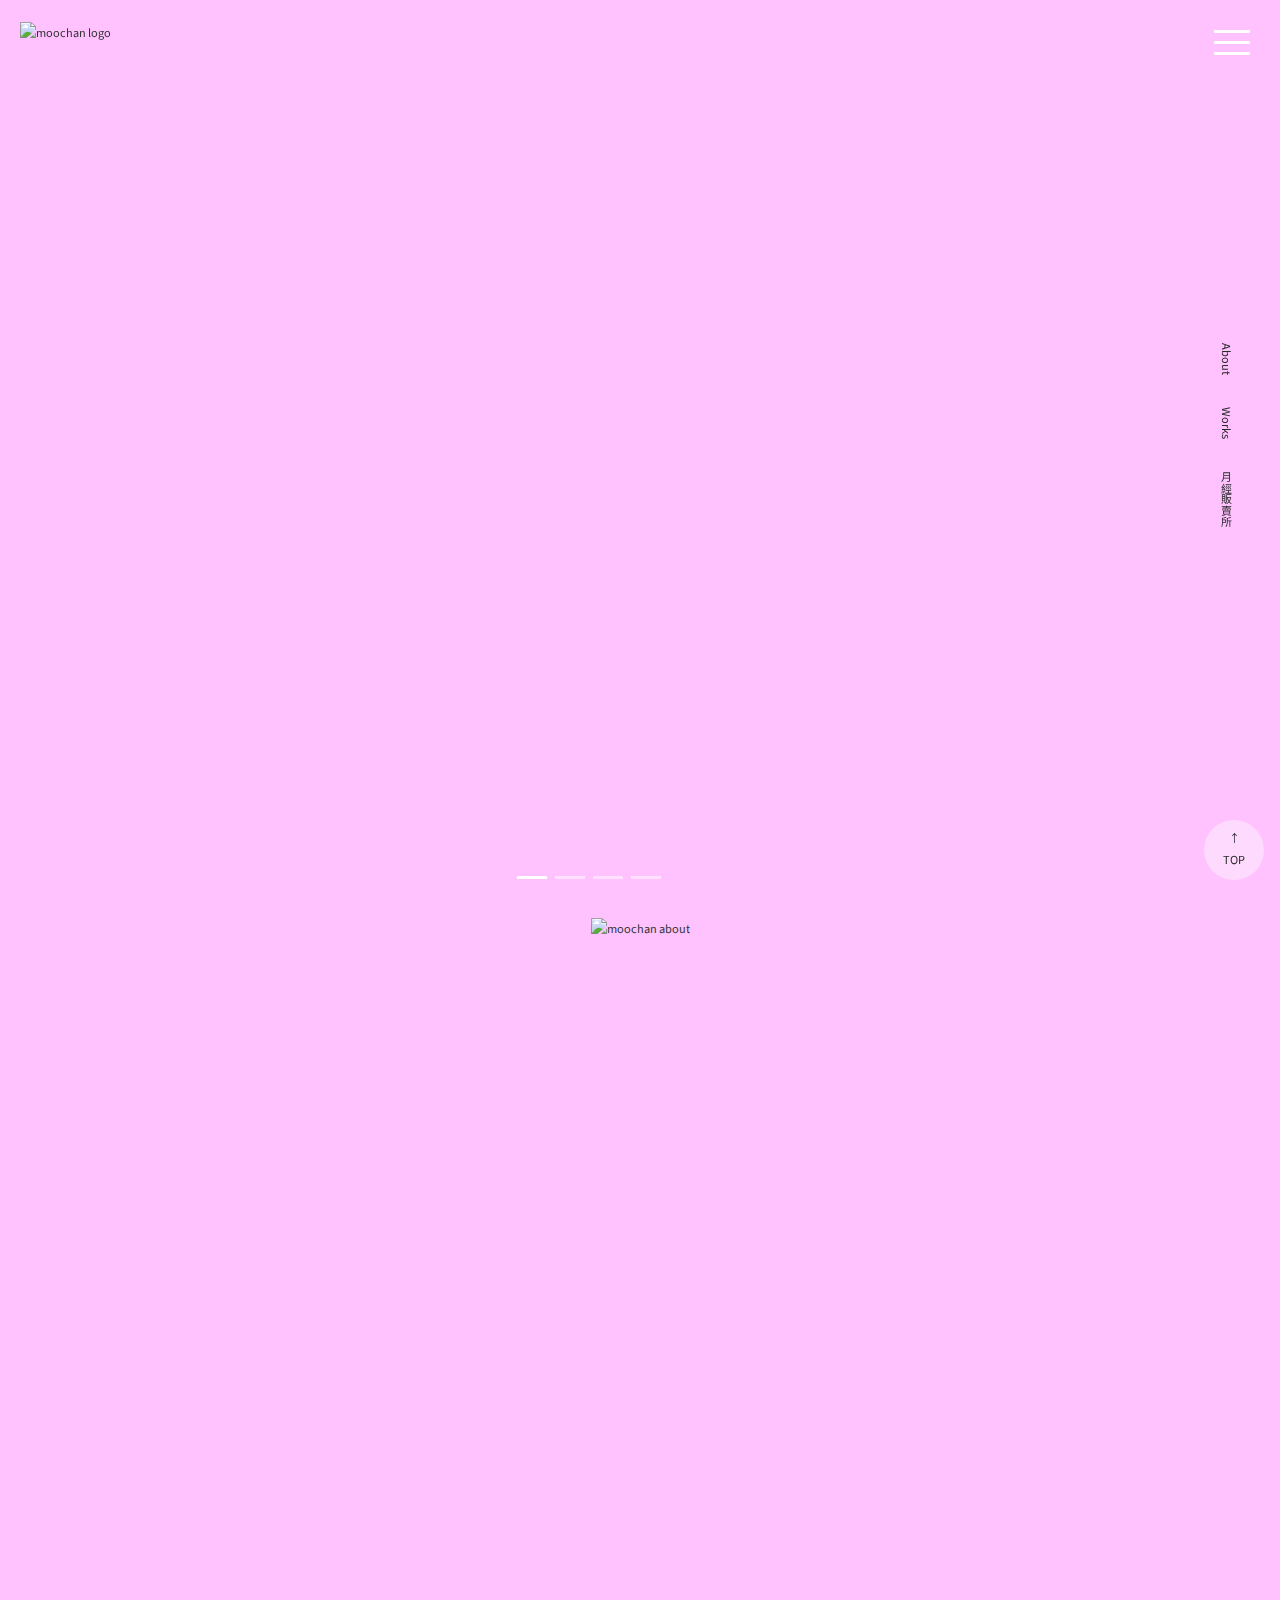
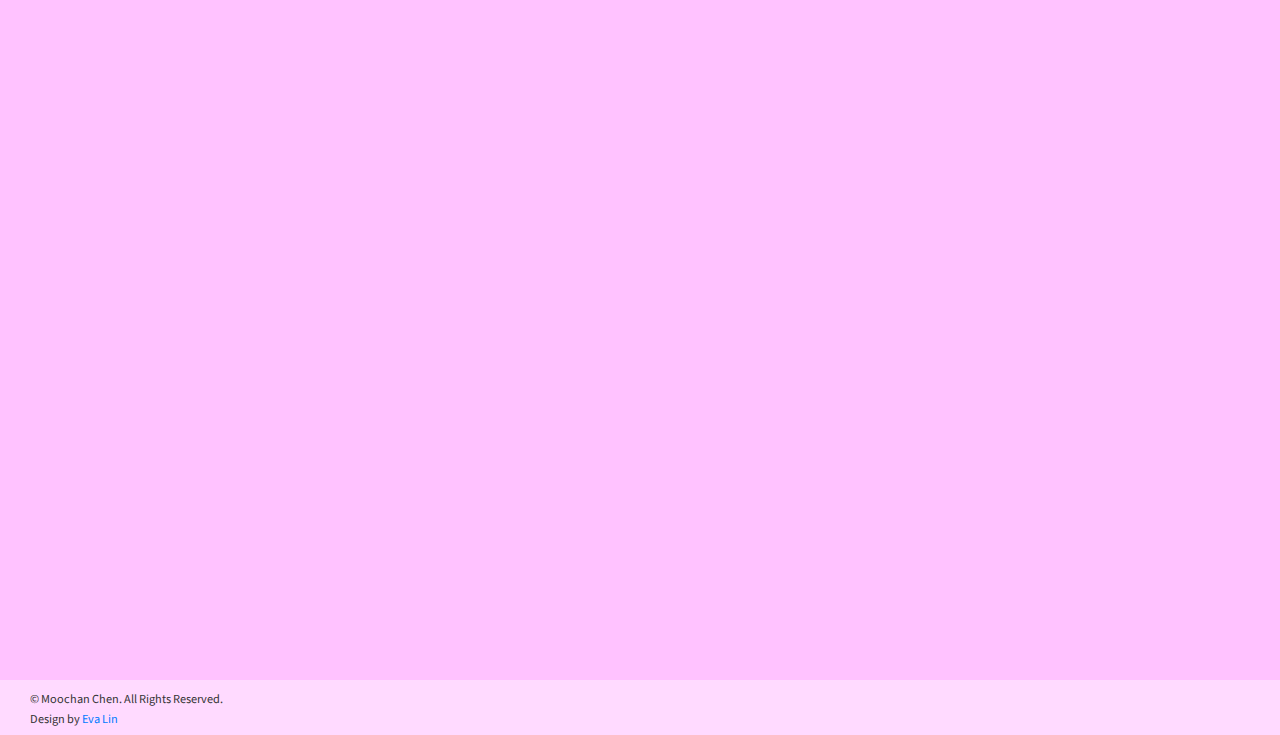
==== commit e2cfba71: "0302" ====
--- a/index.htm
+++ b/index.htm
@@ -161,7 +161,7 @@
 	<a href="https://66.media.tumblr.com/cc5f57d7f63d59b118f7d68973795ae2/tumblr_px1s6tZ2XZ1yukzmeo1_1280.png" data-lightbox="illus">
 	<img src="https://66.media.tumblr.com/cc5f57d7f63d59b118f7d68973795ae2/tumblr_px1s6tZ2XZ1yukzmeo1_1280.png" alt="moochan Illustration" /></a>
 	<a href="https://66.media.tumblr.com/600524defac3107265ca806afd6e5423/tumblr_px1rxqRIFX1yukzmeo1_1280.jpg" data-lightbox="illus">
-	<img src="https://66.media.tumblr.com/cf079a09695854708bcabba34da7f180/tumblr_px1sbm4zsv1yukzmeo1_1280.png" alt="moochan Illustration" /></a>
+	<img src="https://66.media.tumblr.com/600524defac3107265ca806afd6e5423/tumblr_px1rxqRIFX1yukzmeo1_1280.jpg" alt="moochan Illustration" /></a>
 	<a href="https://66.media.tumblr.com/332258954a5ac32299ee18242ab35579/tumblr_px1r53cdz71yukzmeo1_500.gifv" data-lightbox="illus">
 	<img src="https://66.media.tumblr.com/332258954a5ac32299ee18242ab35579/tumblr_px1r53cdz71yukzmeo1_500.gifv" alt="moochan Illustration" /></a>
    </div>
--- a/css/style.css
+++ b/css/style.css
@@ -395,9 +395,6 @@
  #top-container{
 	padding:0;
  }
- #top h2{
-	left:0;
- }
  .content{
 	margin-top:16px;
  }
@@ -422,4 +419,4 @@
  #djs-slider img{
 	height:20vh;
  }
-}+}
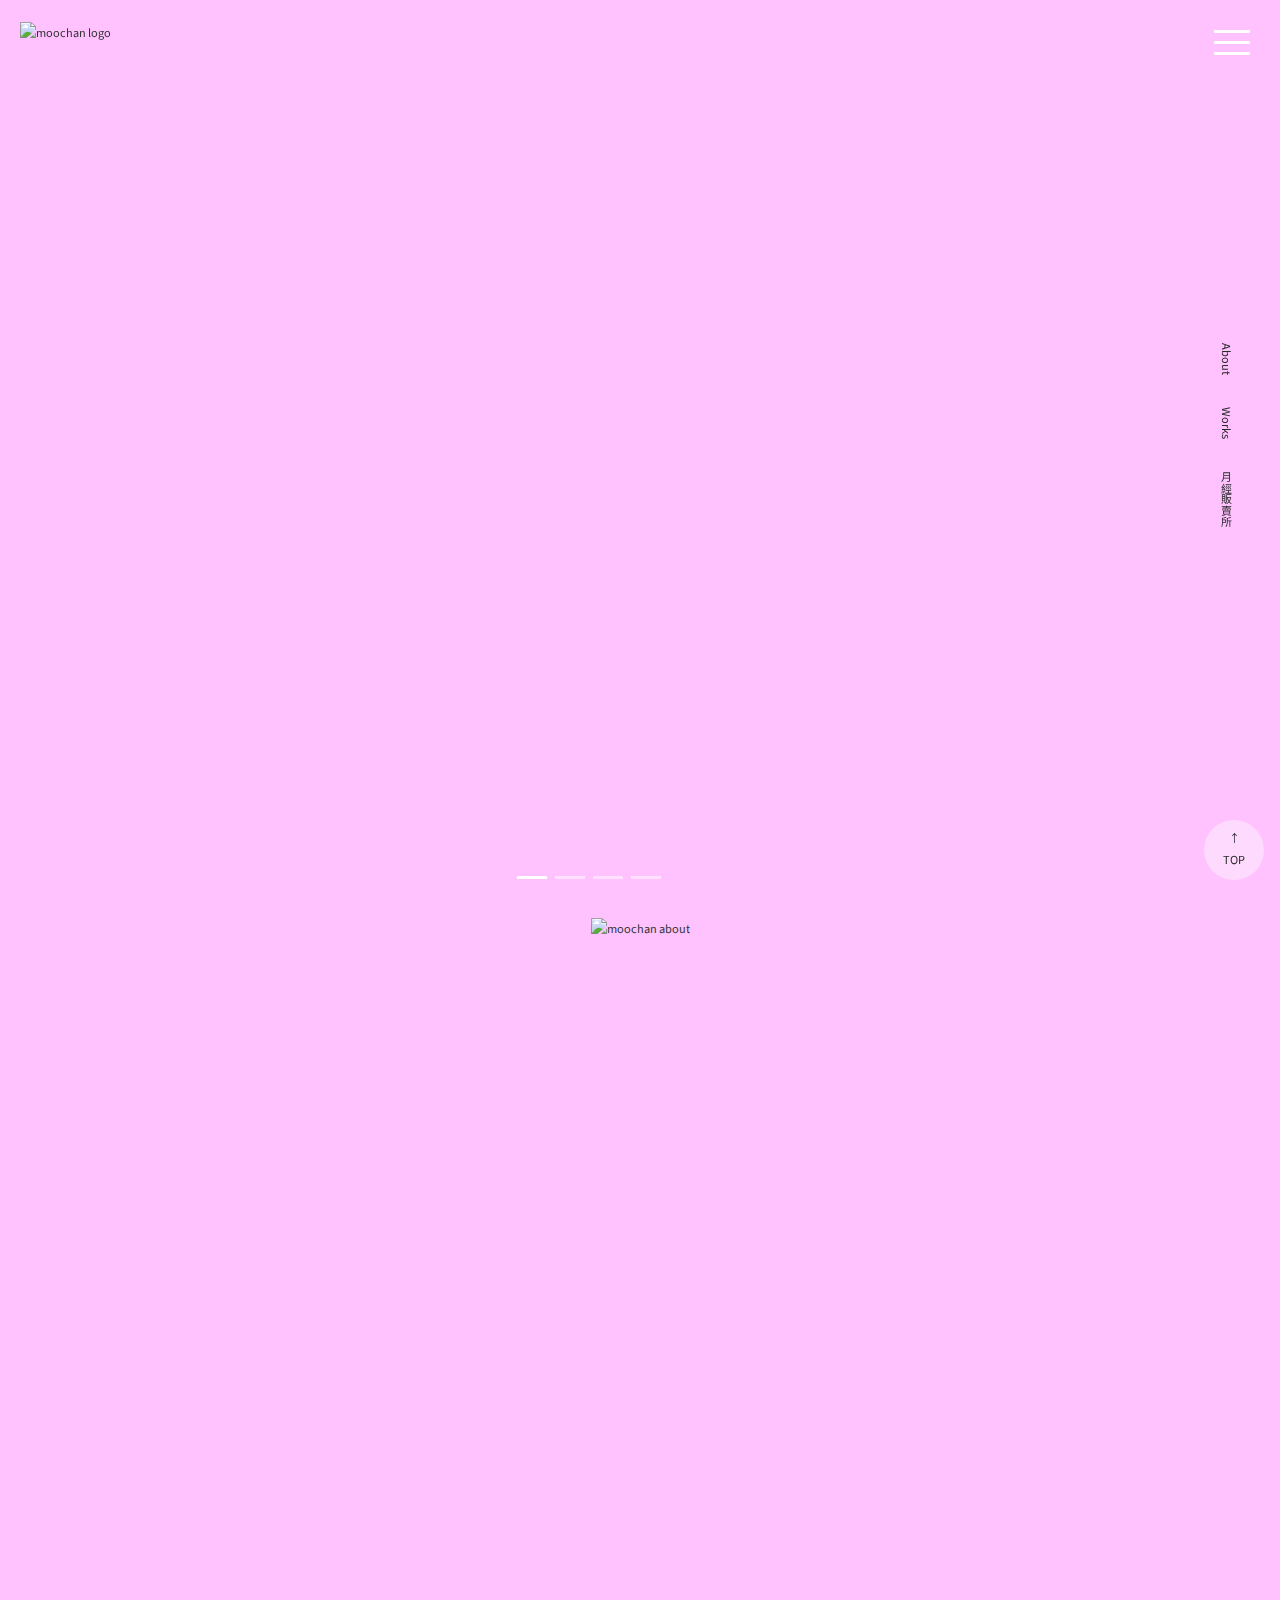
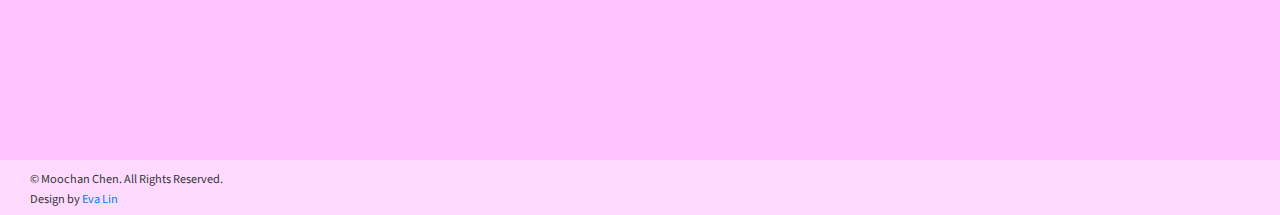
==== commit bb8d2e87: "0302" ====
--- a/index.htm
+++ b/index.htm
@@ -110,7 +110,7 @@
  <article class="container">
   <section class="row justify-content-center">
    <div class="col-12 title wow fadeInDown" data-wow-delay="1s">
-    <img src="img/about-title.png" width="60%" alt="moochan about" />
+    <img src="img/about-title.png" alt="moochan about" />
    </div>
    <div class="col-md-5 col-sm-12 wow fadeInLeft" data-wow-delay="0.3s">
 	<img src="img/about.png" width="70%" alt="moochan about" />
@@ -153,7 +153,7 @@
  <article class="container">
   <section class="row">
    <div class="col-12 title wow fadeInDown" data-wow-delay="0.5s">
-   <img src="img/illus-title.png" width="60%" alt="moochan Illustration" />
+   <img src="img/illus-title.png" alt="moochan Illustration" />
    </div>
    <div class="col-md-3 col-sm-6 image wow fadeInRight" data-wow-delay="0.3s">
 	<a href="https://66.media.tumblr.com/bb89d0374acae9c02bd131450d63b47b/tumblr_px1sjxj7DA1yukzmeo1_1280.png" data-lightbox="illus">
@@ -202,7 +202,7 @@
  <article class="container">
   <section class="row">
    <div class="col-md-12 title wow fadeInDown" data-wow-delay="0.5s">
-    <img src="img/djs-title.png" width="60%" alt="moochan dojinshi" />
+    <img src="img/djs-title.png" alt="moochan dojinshi" />
    </div>
    <div class="slider col-md-12">
  	<div id="djs-slider" class="flexslider wow fadeInLeft" data-wow-delay="0.5s">
@@ -349,7 +349,7 @@
  <article class="container">
   <section class="row">
    <div class="col-md-12 title wow fadeInDown" data-wow-delay="0.5s">
-    <img src="img/anime-title.png" width="60%" alt="moochan animation" />
+    <img src="img/anime-title.png" alt="moochan animation" />
    </div>
    <div class="col-md-6 mar-top wow fadeInLeft" data-wow-delay="0.5s">
 	<a href="https://user35332.pics.ee/QDA3Q" target="_blank">
@@ -388,7 +388,7 @@
  <article class="container">
   <section class="row justify-content-center">
    <div class="col-md-12 title wow fadeInDown" data-wow-delay="0.5s">
-    <img src="img/fashion-title.png" width="60%" alt="moochan fashion" />
+    <img src="img/fashion-title.png" alt="moochan fashion" />
    </div>
    <div class="col-md-5 mar-top wow fadeInLeft" data-wow-delay="0.5s">
 	<a href="img/fashion-1.jpg" data-lightbox="fashion">
@@ -473,7 +473,7 @@
  <article class="container">
   <section class="row justify-content-center">
    <div class="col-md-12 title wow fadeInDown" data-wow-delay="0.5s">
-    <img src="img/mixed-title.png" width="60%" alt="moochan mixed-media" />
+    <img src="img/mixed-title.png" alt="moochan mixed-media" />
    </div>
    <div class="col-md-7 wow fadeInLeft" data-wow-delay="0.5s">
 	<a href="img/mixed-1.jpg" data-lightbox="mixed-media">
--- a/css/style.css
+++ b/css/style.css
@@ -288,13 +288,16 @@
 /*common setting*/
 main{
 	width:100%;
-	height:80vh;
+	height:100vh;
 	display:table;
 }
 .title{
 	display:block;
 	text-align:center;
 	padding:16px 0;
+}
+.title img{
+	width:60%;
 }
 h2{
 	font-size:12px;
@@ -419,4 +422,7 @@
  #djs-slider img{
 	height:20vh;
  }
-}
+ .title img{
+	width:80%;
+}
+}
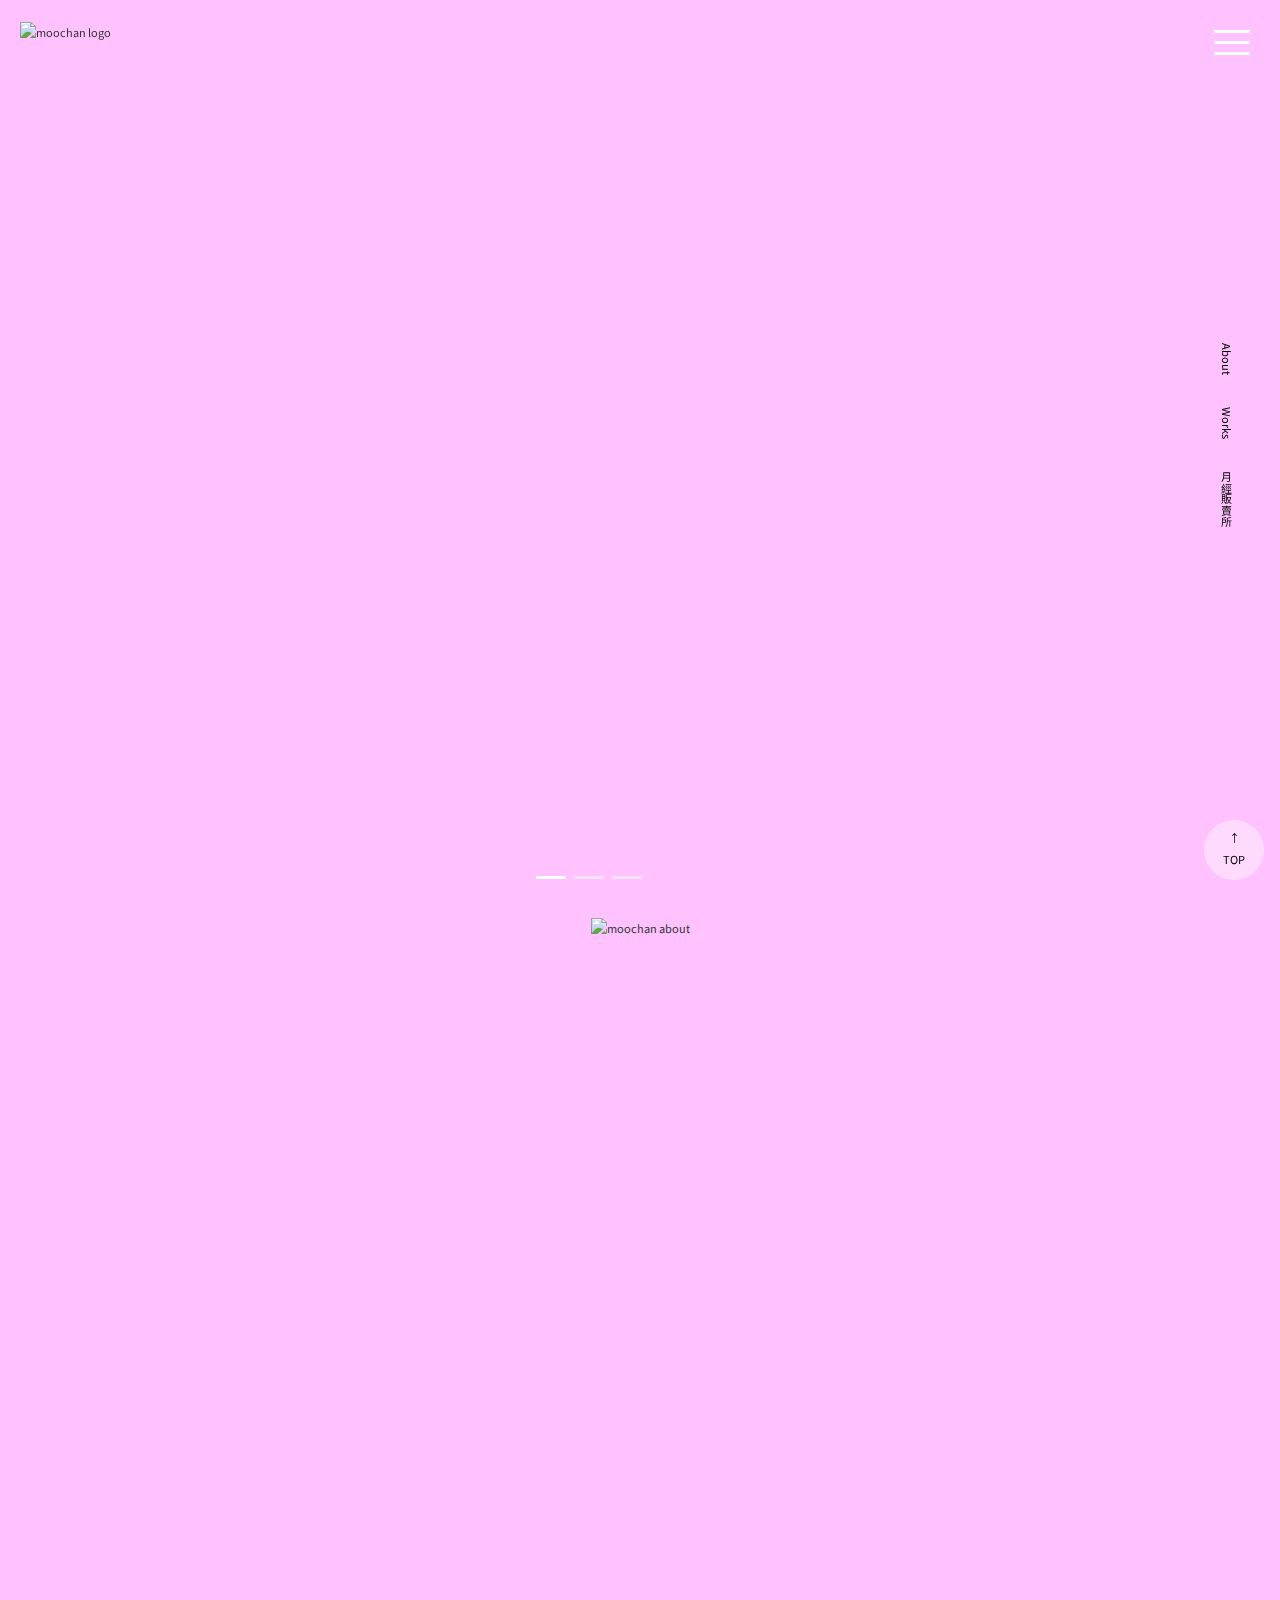
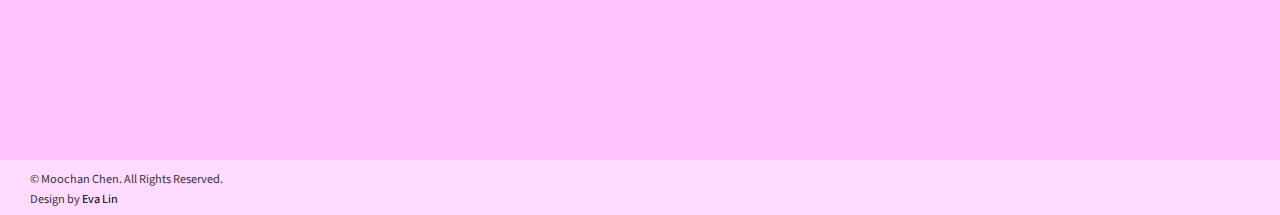
==== commit 998a2e1a: "Update index.htm" ====
--- a/index.htm
+++ b/index.htm
@@ -90,15 +90,6 @@
 	  </div>
 	 </div>
 	</div>
-	
-	<div class="carousel-item">
-	 <div class="carousel-background"><img src="img/top-4.jpg" alt="moochan top" />
-	 </div>
-	 <div class="carousel-container">
-	  <div class="carousel-content">
-	  </div>
-	 </div>
-	</div>
 
    </div>
   </div>
@@ -155,13 +146,12 @@
    <div class="col-12 title wow fadeInDown" data-wow-delay="0.5s">
    <img src="img/illus-title.png" alt="moochan Illustration" />
    </div>
+   <div class="row" style="background:#FFF;padding:8px 0">
    <div class="col-md-3 col-sm-6 image wow fadeInRight" data-wow-delay="0.3s">
 	<a href="https://66.media.tumblr.com/bb89d0374acae9c02bd131450d63b47b/tumblr_px1sjxj7DA1yukzmeo1_1280.png" data-lightbox="illus">
 	<img src="https://66.media.tumblr.com/bb89d0374acae9c02bd131450d63b47b/tumblr_px1sjxj7DA1yukzmeo1_1280.png" alt="moochan Illustration" /></a>
 	<a href="https://66.media.tumblr.com/cc5f57d7f63d59b118f7d68973795ae2/tumblr_px1s6tZ2XZ1yukzmeo1_1280.png" data-lightbox="illus">
 	<img src="https://66.media.tumblr.com/cc5f57d7f63d59b118f7d68973795ae2/tumblr_px1s6tZ2XZ1yukzmeo1_1280.png" alt="moochan Illustration" /></a>
-	<a href="https://66.media.tumblr.com/600524defac3107265ca806afd6e5423/tumblr_px1rxqRIFX1yukzmeo1_1280.jpg" data-lightbox="illus">
-	<img src="https://66.media.tumblr.com/600524defac3107265ca806afd6e5423/tumblr_px1rxqRIFX1yukzmeo1_1280.jpg" alt="moochan Illustration" /></a>
 	<a href="https://66.media.tumblr.com/332258954a5ac32299ee18242ab35579/tumblr_px1r53cdz71yukzmeo1_500.gifv" data-lightbox="illus">
 	<img src="https://66.media.tumblr.com/332258954a5ac32299ee18242ab35579/tumblr_px1r53cdz71yukzmeo1_500.gifv" alt="moochan Illustration" /></a>
    </div>
@@ -169,12 +159,8 @@
    <div class="col-md-3 col-sm-6 image wow fadeInRight" data-wow-delay="0.4s">
 	<a href="https://66.media.tumblr.com/cf079a09695854708bcabba34da7f180/tumblr_px1sbm4zsv1yukzmeo1_1280.png" data-lightbox="illus">
 	<img src="https://66.media.tumblr.com/cf079a09695854708bcabba34da7f180/tumblr_px1sbm4zsv1yukzmeo1_1280.png" alt="moochan Illustration" /></a>
-	<a href="https://66.media.tumblr.com/093a2bf25227b064c9c4bc688fe7799b/tumblr_px1s6aORZm1yukzmeo1_1280.png" data-lightbox="illus">
-	<img src="https://66.media.tumblr.com/093a2bf25227b064c9c4bc688fe7799b/tumblr_px1s6aORZm1yukzmeo1_1280.png" alt="moochan Illustration" /></a>
 	<a href="https://66.media.tumblr.com/2e14a765e38bea0b40980d88b7ea4c97/tumblr_px1rlmcp9G1yukzmeo1_1280.png" data-lightbox="illus">
 	<img src="https://66.media.tumblr.com/2e14a765e38bea0b40980d88b7ea4c97/tumblr_px1rlmcp9G1yukzmeo1_1280.png" alt="moochan Illustration" /></a>
-	<a href="https://66.media.tumblr.com/bc7948888288c0d4054645c909db8a2a/tumblr_px1r5i0XjW1yukzmeo1_500.gifv" data-lightbox="illus">
-	<img src="https://66.media.tumblr.com/bc7948888288c0d4054645c909db8a2a/tumblr_px1r5i0XjW1yukzmeo1_500.gifv" alt="moochan Illustration" /></a>
    </div>
 
    <div class="col-md-3 col-sm-6 image wow fadeInRight" data-wow-delay="0.5s">
@@ -182,17 +168,18 @@
 	<img src="https://66.media.tumblr.com/f6444422f3762ca3cf0a8fbb159802f1/tumblr_px1sb7WNfm1yukzmeo1_1280.png" alt="moochan Illustration" /></a>
 	<a href="https://66.media.tumblr.com/ff61a032257cf59f00bb507f152c7876/tumblr_px1s7cnfmu1yukzmeo1_1280.png" data-lightbox="illus">
 	<img src="https://66.media.tumblr.com/ff61a032257cf59f00bb507f152c7876/tumblr_px1s7cnfmu1yukzmeo1_1280.png" alt="moochan Illustration" /></a>
-	<a href="https://66.media.tumblr.com/8fd3f3bde8dc472b9bafc3fd56a392e8/tumblr_px1rc5QY371yukzmeo1_1280.jpg" data-lightbox="illus">
-	<img src="https://66.media.tumblr.com/8fd3f3bde8dc472b9bafc3fd56a392e8/tumblr_px1rc5QY371yukzmeo1_1280.jpg" alt="moochan Illustration" /></a>
-   </div>
+  	<a href="https://66.media.tumblr.com/bc7948888288c0d4054645c909db8a2a/tumblr_px1r5i0XjW1yukzmeo1_500.gifv" data-lightbox="illus">
+	<img src="https://66.media.tumblr.com/bc7948888288c0d4054645c909db8a2a/tumblr_px1r5i0XjW1yukzmeo1_500.gifv" alt="moochan Illustration" /></a>
+  </div>
 
    <div class="col-md-3 col-sm-6 image wow fadeInRight" data-wow-delay="0.6s">
 	<a href="https://66.media.tumblr.com/45423e12f25623cdccb20b664b86af27/tumblr_px1saoSi6v1yukzmeo1_1280.png" data-lightbox="illus">
 	<img src="https://66.media.tumblr.com/45423e12f25623cdccb20b664b86af27/tumblr_px1saoSi6v1yukzmeo1_1280.png" alt="moochan Illustration" /></a>
-	<a href="https://66.media.tumblr.com/51761f5e1621f6c8b2698bb60216cb83/tumblr_px1rum2Ere1yukzmeo1_1280.jpg" data-lightbox="illus">
-	<img src="https://66.media.tumblr.com/51761f5e1621f6c8b2698bb60216cb83/tumblr_px1rum2Ere1yukzmeo1_1280.jpg" alt="moochan Illustration" /></a>
+	<a href="https://66.media.tumblr.com/093a2bf25227b064c9c4bc688fe7799b/tumblr_px1s6aORZm1yukzmeo1_1280.png" data-lightbox="illus">
+	<img src="https://66.media.tumblr.com/093a2bf25227b064c9c4bc688fe7799b/tumblr_px1s6aORZm1yukzmeo1_1280.png" alt="moochan Illustration" /></a>
 	<a href="https://66.media.tumblr.com/de2505863656afed302ae4cdd7133a56/tumblr_px1r7mJrfo1yukzmeo1_1280.png" data-lightbox="illus">
 	<img src="https://66.media.tumblr.com/de2505863656afed302ae4cdd7133a56/tumblr_px1r7mJrfo1yukzmeo1_1280.png" alt="moochan Illustration" /></a>
+   </div>
    </div>
   </section>
  </article>
@@ -257,10 +244,6 @@
 	   <img src="https://66.media.tumblr.com/06cbcc5785893526541a58d2850fb423/tumblr_px1ovhh1g41yukwt9o1_1280.png" alt="moochan dojinshi" /></a>
 	  </li>
 	  <li>
-	   <a href="https://66.media.tumblr.com/099d420b212da75d796b3c81507432eb/tumblr_px1oigfMyo1yukwt9o1_640.png" data-lightbox="dojinshi">
-	   <img src="img/djs-13-sm.jpg" alt="moochan dojinshi" /></a>
-	  </li>
-	  <li>
 	   <a href="https://66.media.tumblr.com/8ee6e1240848ecfe09fccaab63f6eba0/tumblr_px1og4W1sL1yukwt9o1_640.png" data-lightbox="dojinshi">
 	   <img src="https://66.media.tumblr.com/8ee6e1240848ecfe09fccaab63f6eba0/tumblr_px1og4W1sL1yukwt9o1_640.png" alt="moochan dojinshi" /></a>
 	  </li>
@@ -319,9 +302,6 @@
 	  </li>
 	  <li>
 	   <img src="img/djs-12-thumb.jpg" alt="moochan dojinshi" />
-	  </li>
-	  <li>
-	   <img src="img/djs-13-thumb.jpg" alt="moochan dojinshi" />
 	  </li>
 	  <li>
 	   <img src="img/djs-14-thumb.jpg" alt="moochan dojinshi" />
--- a/css/style.css
+++ b/css/style.css
@@ -8,6 +8,14 @@
 	font-family:'Noto Sans TC',sans-serif;
 	font-size:11px;
 	line-height:20px;
+}
+a{
+	text-decoration:none;
+	color:#000;
+}
+a:hover{
+	text-decoration:none;
+	color:#ff10f2;
 }
 
 /*button_container*/
@@ -184,10 +192,6 @@
 	margin-top:30px;
 	padding-left:26px;
 }
-#header_right a{
-	text-decoration:none;
-	color:#292929;
-}
 
 /*go to top*/
 #go-top{
@@ -204,13 +208,7 @@
 	text-align:center;
 	z-index: 10;
 	text-decoration:none;
-	color:#292929;
-}
-#go-top:hover{
-	text-decoration:none;
-	color:#888;
-}
-
+}
 /*top*/
 #logo{
 	width:250px;
@@ -333,10 +331,6 @@
 }
 #about .col-md-2 a{
 	font-weight:600;
-	color:#333;
-}
-#about .col-md-2:hover{
-	background:#ffe8ff;
 }
 #illus .col-md-2{
 	padding:0 7px;
@@ -344,7 +338,7 @@
 #illus .image img{
 	margin:5px 0;
 	width:100%;
-	border:#fff 3px solid;
+	/*border:#fff 3px solid;*/
 }
 #illus .image img:hover, #anime img:hover{
 	-webkit-animation:pulse .4s ease forwards;
@@ -415,7 +409,7 @@
 	visibility:hidden;
  }
 }
-@media (max-width:360px){
+@media (max-width:375px){
  .flex-control-nav{
 	bottom:-80px;
  }
@@ -423,6 +417,6 @@
 	height:20vh;
  }
  .title img{
-	width:80%;
-}
-}
+	width:100%;
+}
+}
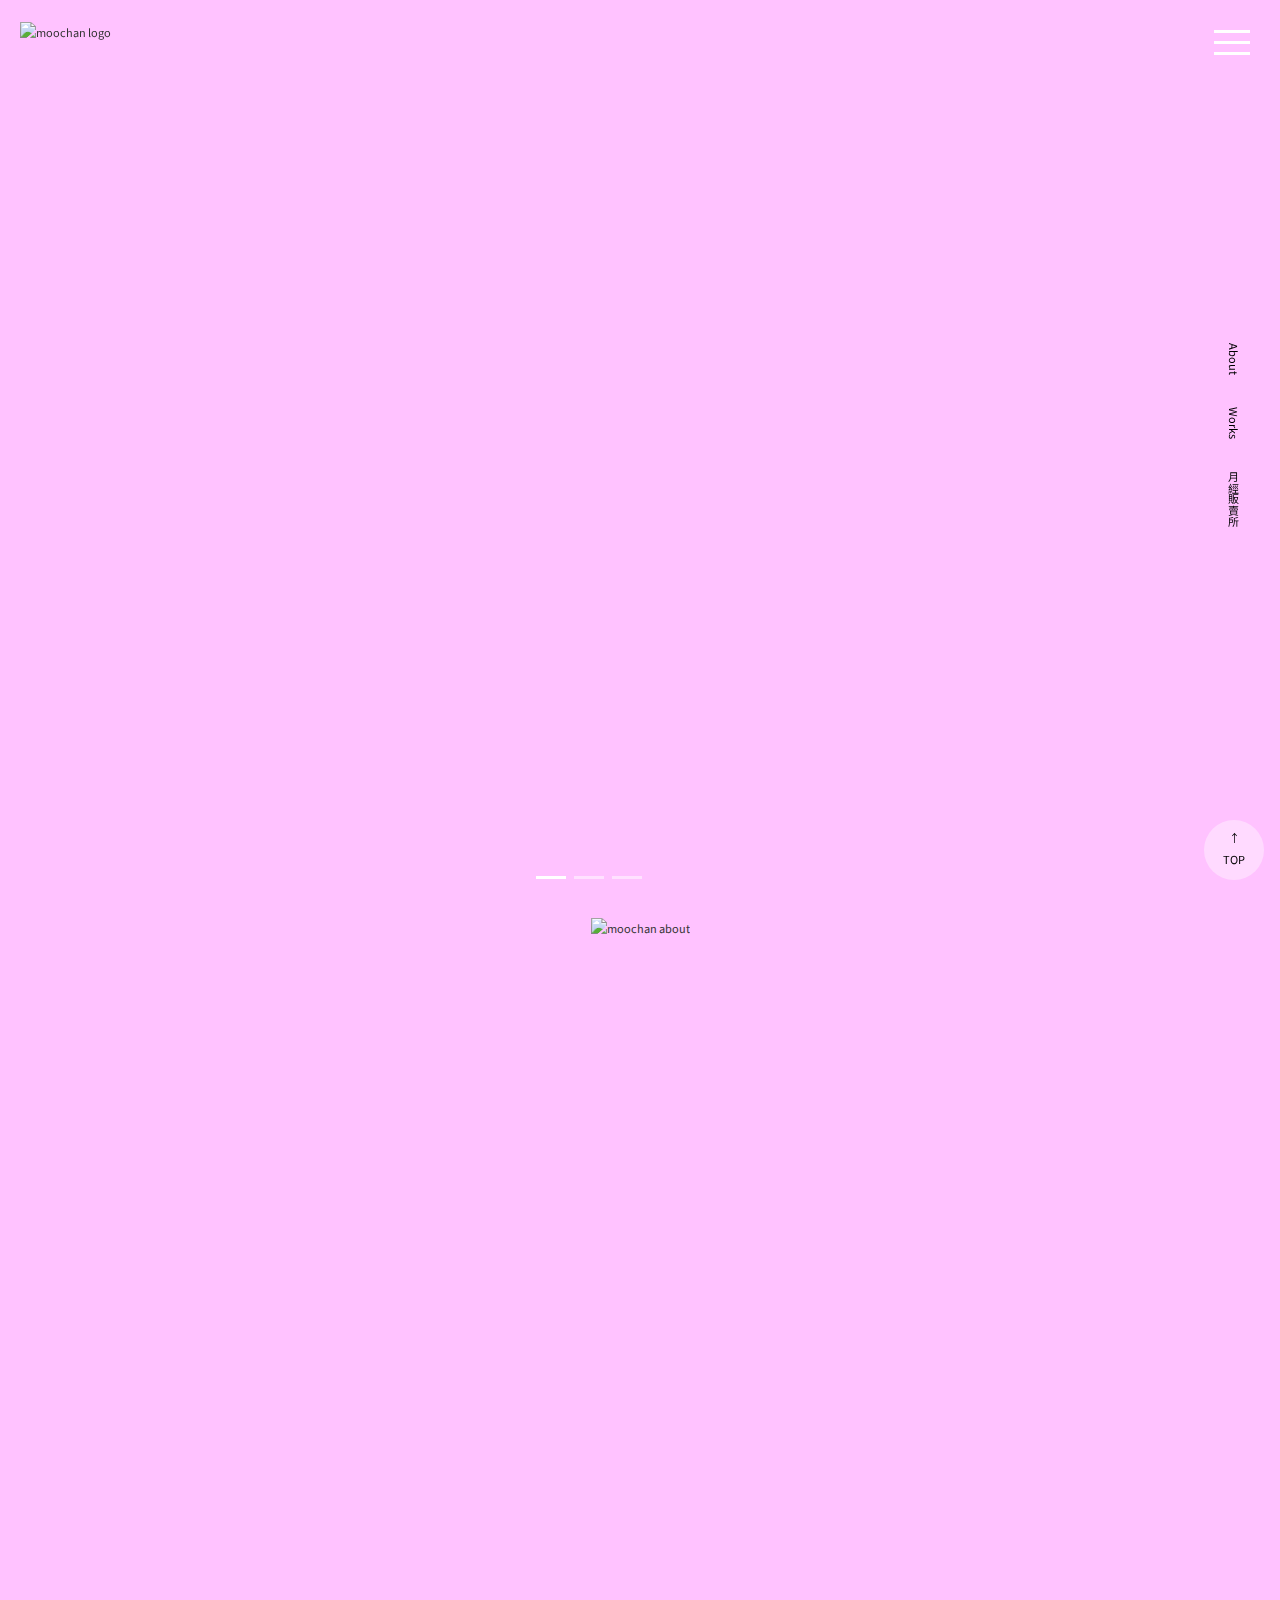
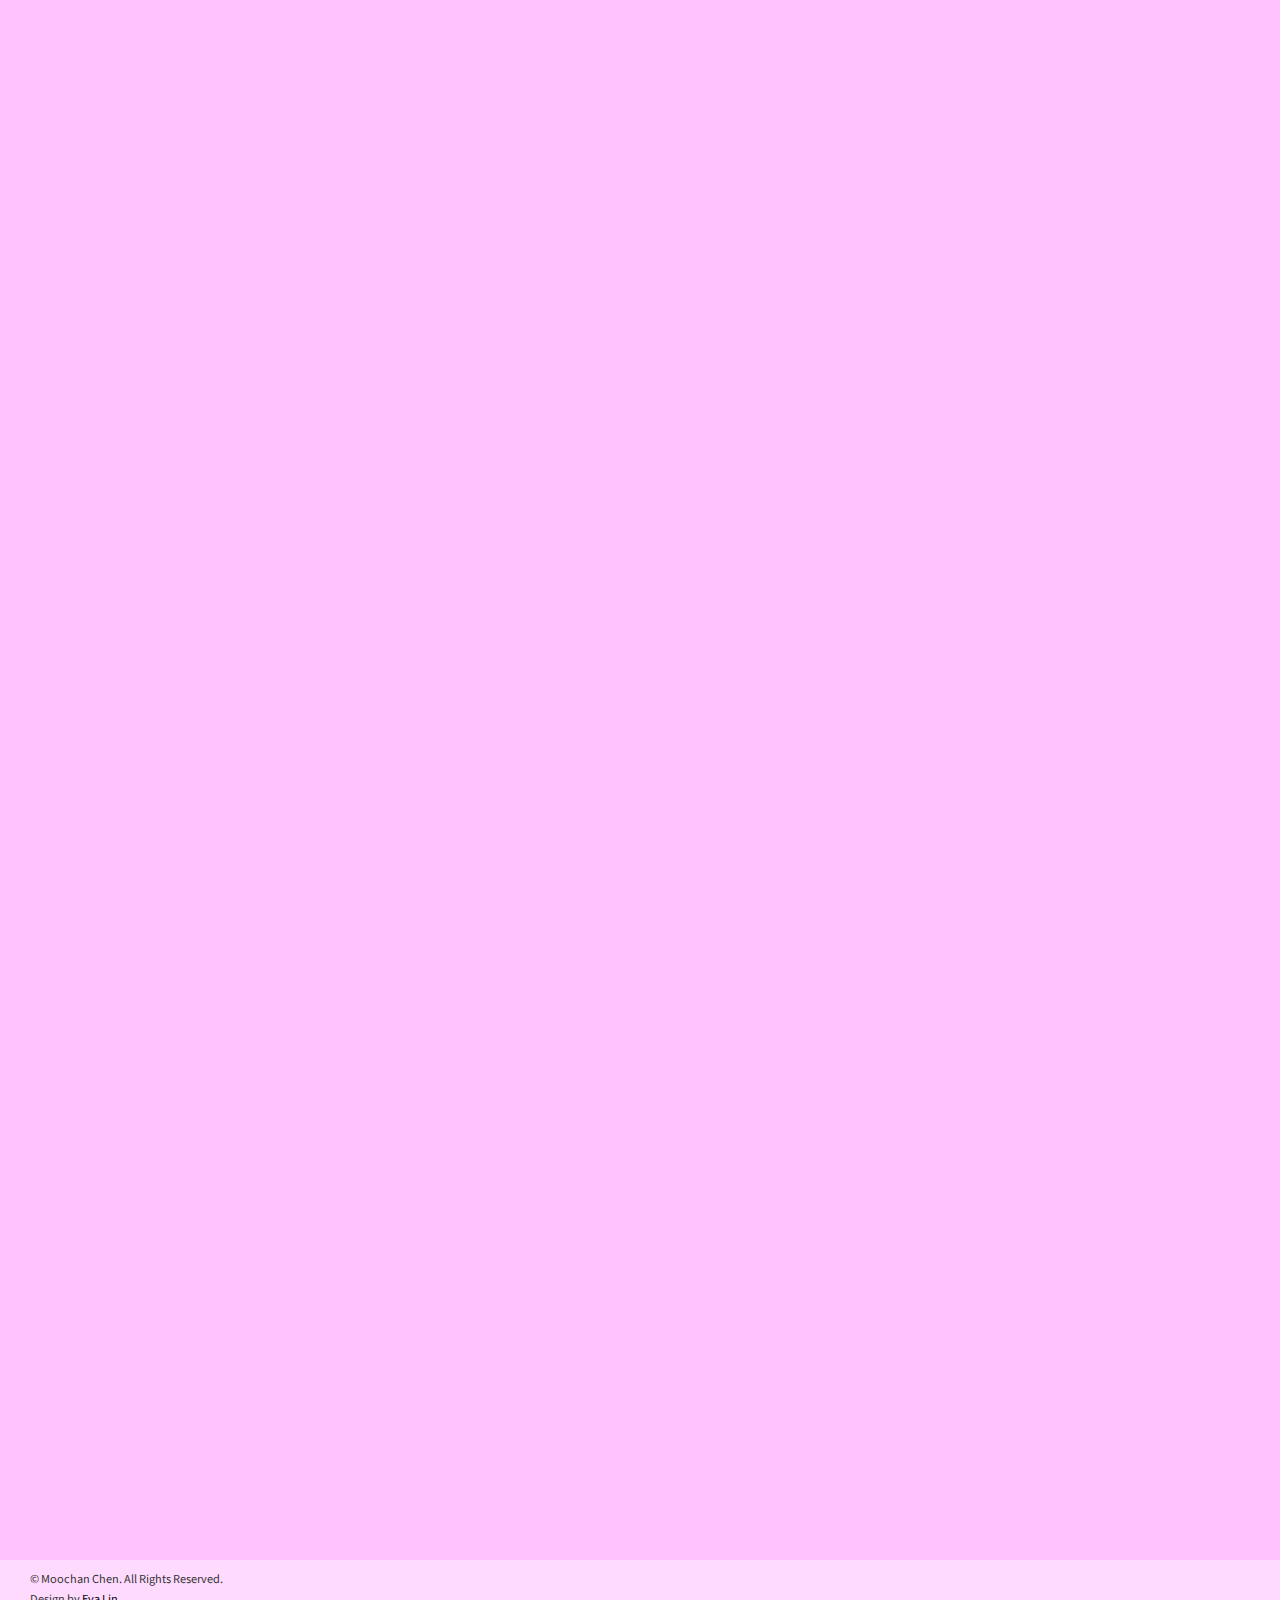
==== commit 8e44e746: "0304" ====
--- a/index.htm
+++ b/index.htm
@@ -58,7 +58,7 @@
 <!--top-->
 <main id="top">
  <div id="logo">
-   <img src="img/logo.png" width="100%" alt="moochan logo" />
+  <img src="img/logo.png" width="100%" alt="moochan logo" />
  </div>
  <section id="top-container">
   <div id="introCarousel" class="carousel slide carousel-fade" data-ride="carousel">
@@ -100,9 +100,12 @@
 <main id="about">
  <article class="container">
   <section class="row justify-content-center">
-   <div class="col-12 title wow fadeInDown" data-wow-delay="1s">
+   <div class="col-md-12 title wow fadeInDown" data-wow-delay="1s">
     <img src="img/about-title.png" alt="moochan about" />
    </div>
+  </section>
+
+  <section class="row justify-content-center" style="margin:auto 15px">
    <div class="col-md-5 col-sm-12 wow fadeInLeft" data-wow-delay="0.3s">
 	<img src="img/about.png" width="70%" alt="moochan about" />
    </div>
@@ -115,27 +118,28 @@
 	與自己的身體展開對話，希望能夠有跟自己身體和解的一天。</p>
 	<p></p>
 	<p>展出紀錄<br>
-	   2020.03 月經販賣所 於薄霧書店展出<br>
-	   2019.12 月經販賣所 於台北藝術自由日展出<br>
-	   2019.06 月經販賣所 於實踐大學台北校區展出</p>
-   </div>
-   <div class="container row justify-content-center mar-top">
-   <div class="col-md-2 col-sm-12 wow fadeInLeft" data-wow-delay="0.2s">
-	<a href="mailto:moochanchen@gmail.com">Email</a>
-   </div>
-   <div class="col-md-2 col-sm-12 wow fadeInLeft" data-wow-delay="0.3s">
-	<a href="https://www.instagram.com/moochan_chen/" target="_blank">Instagram</a>
-   </div>
-   <div class="col-md-2 col-sm-12 wow fadeInLeft" data-wow-delay="0.4s">
-	<a href="https://www.instagram.com/moochan1717/" target="_blank">Instagram <br> (Illustration)</a>
-   </div>
-   <div class="col-md-2 col-sm-12 wow fadeInLeft" data-wow-delay="0.5s">
-	<a href="https://www.facebook.com/sshs910422" target="_blank">Facebook</a>
-   </div>
-   <div class="col-md-2 col-sm-12 wow fadeInLeft" data-wow-delay="0.6s">
-	<a href="https://www.behance.net/moochan171783d" target="_blank">Behance</a>
-   </div>
-   </div>
+	2020.03 月經販賣所 於薄霧書店展出<br>
+	2019.12 月經販賣所 於台北藝術自由日展出<br>
+	2019.06 月經販賣所 於實踐大學台北校區展出</p>
+   </div>
+  </section>
+
+  <section class="row justify-content-center" style="margin-right:15px;margin-left:15px;">
+	<div class="col-md-2 col-sm-12 content wow fadeInLeft" data-wow-delay="0.2s">
+	 <a href="mailto:moochanchen@gmail.com">Email</a>
+	</div>
+	<div class="col-md-2 col-sm-12 content wow fadeInLeft" data-wow-delay="0.3s">
+	 <a href="https://www.instagram.com/moochan_chen/" target="_blank">Instagram</a>
+	</div>
+	<div class="col-md-2 col-sm-12 content wow fadeInLeft" data-wow-delay="0.4s">
+	 <a href="https://www.instagram.com/moochan1717/" target="_blank">Instagram <br> (Illustration)</a>
+	</div>
+	<div class="col-md-2 col-sm-12 content wow fadeInLeft" data-wow-delay="0.5s">
+	 <a href="https://www.facebook.com/sshs910422" target="_blank">Facebook</a>
+	</div>
+	<div class="col-md-2 col-sm-12 content wow fadeInLeft" data-wow-delay="0.6s">
+	 <a href="https://www.behance.net/moochan171783d" target="_blank">Behance</a>
+	</div>
   </section>
  </article>
 </main>
@@ -143,10 +147,12 @@
 <main id="illus">
  <article class="container">
   <section class="row">
-   <div class="col-12 title wow fadeInDown" data-wow-delay="0.5s">
+   <div class="col-md-12 title wow fadeInDown" data-wow-delay="0.5s">
    <img src="img/illus-title.png" alt="moochan Illustration" />
    </div>
-   <div class="row" style="background:#FFF;padding:8px 0">
+  </section>
+
+  <section class="row" style="background:#FFF;padding:4px 0">
    <div class="col-md-3 col-sm-6 image wow fadeInRight" data-wow-delay="0.3s">
 	<a href="https://66.media.tumblr.com/bb89d0374acae9c02bd131450d63b47b/tumblr_px1sjxj7DA1yukzmeo1_1280.png" data-lightbox="illus">
 	<img src="https://66.media.tumblr.com/bb89d0374acae9c02bd131450d63b47b/tumblr_px1sjxj7DA1yukzmeo1_1280.png" alt="moochan Illustration" /></a>
@@ -170,7 +176,7 @@
 	<img src="https://66.media.tumblr.com/ff61a032257cf59f00bb507f152c7876/tumblr_px1s7cnfmu1yukzmeo1_1280.png" alt="moochan Illustration" /></a>
   	<a href="https://66.media.tumblr.com/bc7948888288c0d4054645c909db8a2a/tumblr_px1r5i0XjW1yukzmeo1_500.gifv" data-lightbox="illus">
 	<img src="https://66.media.tumblr.com/bc7948888288c0d4054645c909db8a2a/tumblr_px1r5i0XjW1yukzmeo1_500.gifv" alt="moochan Illustration" /></a>
-  </div>
+   </div>
 
    <div class="col-md-3 col-sm-6 image wow fadeInRight" data-wow-delay="0.6s">
 	<a href="https://66.media.tumblr.com/45423e12f25623cdccb20b664b86af27/tumblr_px1saoSi6v1yukzmeo1_1280.png" data-lightbox="illus">
@@ -180,7 +186,6 @@
 	<a href="https://66.media.tumblr.com/de2505863656afed302ae4cdd7133a56/tumblr_px1r7mJrfo1yukzmeo1_1280.png" data-lightbox="illus">
 	<img src="https://66.media.tumblr.com/de2505863656afed302ae4cdd7133a56/tumblr_px1r7mJrfo1yukzmeo1_1280.png" alt="moochan Illustration" /></a>
    </div>
-   </div>
   </section>
  </article>
 </main>
@@ -191,6 +196,9 @@
    <div class="col-md-12 title wow fadeInDown" data-wow-delay="0.5s">
     <img src="img/djs-title.png" alt="moochan dojinshi" />
    </div>
+  </section>
+
+  <section class="row">
    <div class="slider col-md-12">
  	<div id="djs-slider" class="flexslider wow fadeInLeft" data-wow-delay="0.5s">
 	 <ul class="slides">
@@ -231,7 +239,6 @@
 	   <img src="https://66.media.tumblr.com/16b307ce2953aba7b1d876563003a8fc/tumblr_px1p7t7cnm1yukwt9o1_1280.png" alt="moochan dojinshi" /></a>
 	  </li>
 	  <li>
-	  
 	   <a href="https://66.media.tumblr.com/d5f579eadacb14bbc6f97aefd13fab98/tumblr_px1oykJYKm1yukwt9o1_400.png" data-lightbox="dojinshi">
 	   <img src="https://66.media.tumblr.com/d5f579eadacb14bbc6f97aefd13fab98/tumblr_px1oykJYKm1yukwt9o1_400.png" alt="moochan dojinshi" /></a>
 	  </li>
@@ -264,7 +271,8 @@
 	   <img src="https://66.media.tumblr.com/a61bcb09fa65743c27fce57367954fcf/tumblr_px1ly7hstI1yukwt9o2_500.png" alt="moochan dojinshi" /></a>
 	  </li>
 	 </ul>
- 	</div>
+	</div>
+
  	<div id="djs-carousel" class="flexslider wow fadeInLeft" data-wow-delay="0.6s">
 	 <ul class="slides">
 	  <li>
@@ -331,10 +339,10 @@
    <div class="col-md-12 title wow fadeInDown" data-wow-delay="0.5s">
     <img src="img/anime-title.png" alt="moochan animation" />
    </div>
-   <div class="col-md-6 mar-top wow fadeInLeft" data-wow-delay="0.5s">
+   <div class="col-md-6 image wow fadeInLeft" data-wow-delay="0.5s">
 	<a href="https://user35332.pics.ee/QDA3Q" target="_blank">
 	<img src="img/anime-1.jpg" width="100%" alt="moochan animation" /></a>
-    <div class="content col-md-12 mar-top">
+    <div class="content">
 	 <h2>個人小動畫</h2>
 	 <p>逐格與實拍動畫,2019</p>
 	 <br>
@@ -343,10 +351,10 @@
 	 <p>點圖片可進影片連結</p>
     </div>
    </div>
-   <div class="col-md-6 mar-top wow fadeInLeft" data-wow-delay="0.7s">
+   <div class="col-md-6 image wow fadeInLeft" data-wow-delay="0.7s">
 	<a href="https://www.youtube.com/watch?v=YTaBpxESmUk&feature=youtu.be" target="_blank">
-	<img src="img/anime-2.jpg" width="100%" alt="moochan animation" /></a>
-    <div class="content col-md-12 mar-top">
+	<img src="img/anime-2.jpg" width="100%" alt="moochan animation"/></a>
+    <div class="content">
 	 <h2>金魚散步<br>
 	 Stroll With Goldfish</h2>
 	 <p>畢業製作動畫,2017<br>
@@ -370,11 +378,15 @@
    <div class="col-md-12 title wow fadeInDown" data-wow-delay="0.5s">
     <img src="img/fashion-title.png" alt="moochan fashion" />
    </div>
-   <div class="col-md-5 mar-top wow fadeInLeft" data-wow-delay="0.5s">
+  </section>
+
+  <section class="row justify-content-center">
+   <div class="col-md-5 wow fadeInLeft" data-wow-delay="0.5s" style="margin:24px auto;">
 	<a href="img/fashion-1.jpg" data-lightbox="fashion">
-	<img src="img/fashion-1.jpg" width="100%" alt="moochan fashion" /></a>
-   </div>
-   <div class="col-md-6 mar-top content wow fadeInRight" data-wow-delay="0.6s">
+	<img src="img/fashion-1.jpg" width="100%" alt="moochan fashion" />
+	</a>
+   </div>
+   <div class="col-md-6 content wow fadeInRight" data-wow-delay="0.6s" style="margin-right:15px;margin-left:15px;">
 	<h2>厭女 misogyny</h2>
 	<p>服裝設計, 2018</p>
 	<br>
@@ -389,6 +401,9 @@
 	<p>我害怕的是那種枷鎖總是落在我們身上的焦慮感。</p>
 	<p><a href="https://www.facebook.com/sshs910422/posts/1857394977614672" target="_blank">Facebook</a></p>
    </div>
+  </section>
+
+  <section class="row justify-content-center">
    <div class="slider col-md-11 wow fadeInRight" data-wow-delay="0.6s">
 	<div id="fa-slides" class="flexslider mar-top">
 	 <ul class="slides">
@@ -419,6 +434,7 @@
 	 </ul>
 	</div>
    </div>
+
    <div class="slider col-md-11 wow fadeInRight" data-wow-delay="0.6s">
 	<div id="fa-slides2" class="flexslider" >
 	 <ul class="slides">
@@ -452,13 +468,13 @@
 <main id="mixed">
  <article class="container">
   <section class="row justify-content-center">
-   <div class="col-md-12 title wow fadeInDown" data-wow-delay="0.5s">
+   <div class="col-md-12 title wow fadeInDown" data-wow-delay="0.5s" style="margin-top:30px">
     <img src="img/mixed-title.png" alt="moochan mixed-media" />
    </div>
    <div class="col-md-7 wow fadeInLeft" data-wow-delay="0.5s">
 	<a href="img/mixed-1.jpg" data-lightbox="mixed-media">
 	<img src="img/mixed-1.jpg" width="100%" alt="moochan mixed-media" /></a>
-    <div class="content mar-top" style="margin-top:30px;">
+    <div class="content">
 	 <h2>月經販賣所</h2>
 	 <p>複合媒材, 2019</p>
 	 <br>
@@ -474,7 +490,10 @@
 		2019.06 月經販賣所於實踐大學大直校區校內展出</p>
     </div>
    </div>
-   <div class="slider col-md-10 mar-top wow fadeInLeft" data-wow-delay="0.6s">
+  </section>
+
+  <section class="row justify-content-center">
+   <div class="slider col-md-10 wow fadeInLeft" data-wow-delay="0.6s">
  	<div id="mi-slider" class="flexslider">
 	 <ul class="slides">
 	  <li>
@@ -519,6 +538,7 @@
 	  </li>
 	 </ul>
  	</div>
+
  	<div id="mi-carousel" class="flexslider">
 	 <ul class="slides">
 	  <li>
--- a/css/style.css
+++ b/css/style.css
@@ -10,11 +10,10 @@
 	line-height:20px;
 }
 a{
-	text-decoration:none;
 	color:#000;
+	text-decoration:underline;
 }
 a:hover{
-	text-decoration:none;
 	color:#ff10f2;
 }
 
@@ -133,20 +132,19 @@
 	position:relative;
 	color:#FFF;
 	text-decoration:none;
-	overflow:hidden;
 }
 #overlay ul li a:hover:after, #overlay ul li a:focus:after, #overlay ul li a:active:after{
-	width:100%;
+	width:120%;
 }
 #overlay ul li a:after{
 	content:'';
 	position:absolute;
-	bottom:0;
+	bottom:-5px;
 	left:50%;
 	width:0%;
 	-webkit-transform:translateX(-50%);
 	transform:translateX(-50%);
-	height:3px;
+	height:2px;
 	background:#FFF;
 	-webkit-transition:.35s;
 	transition:.35s;
@@ -190,9 +188,15 @@
 	display:inline-block;
 	vertical-align:middle; 
 	margin-top:30px;
-	padding-left:26px;
-}
-
+	padding-left:3em;
+}
+#header_right li a{ 
+	text-decoration:none;
+}
+#header_right li a:hover{ 
+	text-decoration:none;
+}
+	
 /*go to top*/
 #go-top{
 	height: 60px;
@@ -303,44 +307,33 @@
 	line-height:30px;
 }
 .content{
-	padding:20px;
 	background-color:#FFF;
 	word-break:break-all;
-}
-.mar-top{
-	margin-top:30px;
+	padding:20px;
+	margin:24px auto;
 }
 
 /*separate*/
-#illus, #dojinshi ,#anime ,#fashion, #mixed{
-	margin-top:40px;
-}
 #about .col-md-5{
 	display:flex;
 	align-items:center;
 	justify-content:center;
 }
 #about .col-md-2{
-	padding:16px 0;
-	margin:10px 1%;
-	text-align:center;
-	background:#FFF;
+	margin:16px auto;
+	text-align:center;
 	display:flex;
 	align-items:center;
 	justify-content:center;
 }
-#about .col-md-2 a{
-	font-weight:600;
-}
-#illus .col-md-2{
-	padding:0 7px;
+#illus .col-md-3{
+	padding:0 6px;
 }
 #illus .image img{
 	margin:5px 0;
 	width:100%;
-	/*border:#fff 3px solid;*/
-}
-#illus .image img:hover, #anime img:hover{
+}
+#illus .image img:hover, #anime .image img:hover{
 	-webkit-animation:pulse .4s ease forwards;
 	animation:pulse .4s ease forwards;
 	-webkit-animation-delay:.2s;
@@ -354,7 +347,6 @@
 #djs-slider .flex-direction-nav, #mi-slider .flex-direction-nav{
 	visibility:hidden;
 }
-
 
 @keyframes pulse{
  from{
@@ -392,16 +384,19 @@
  #top-container{
 	padding:0;
  }
- .content{
-	margin-top:16px;
- }
  #djs-slider img{
 	height:30vh;
  }
 }
 @media (max-width: 576px){
- #about .col-md-5, #about .col-md-6,#fashion .col-md-6{
-	margin:30px 3.4% auto 3.4%;
+ .title img{
+	width:90%;
+ }
+ #djs-slider img{
+	height:20vh;
+ } 
+ #djs-carousel .flex-control-nav{
+	bottom:-80px;
  }
 }
 @media (max-height:450px){
@@ -409,14 +404,3 @@
 	visibility:hidden;
  }
 }
-@media (max-width:375px){
- .flex-control-nav{
-	bottom:-80px;
- }
- #djs-slider img{
-	height:20vh;
- }
- .title img{
-	width:100%;
-}
-}
